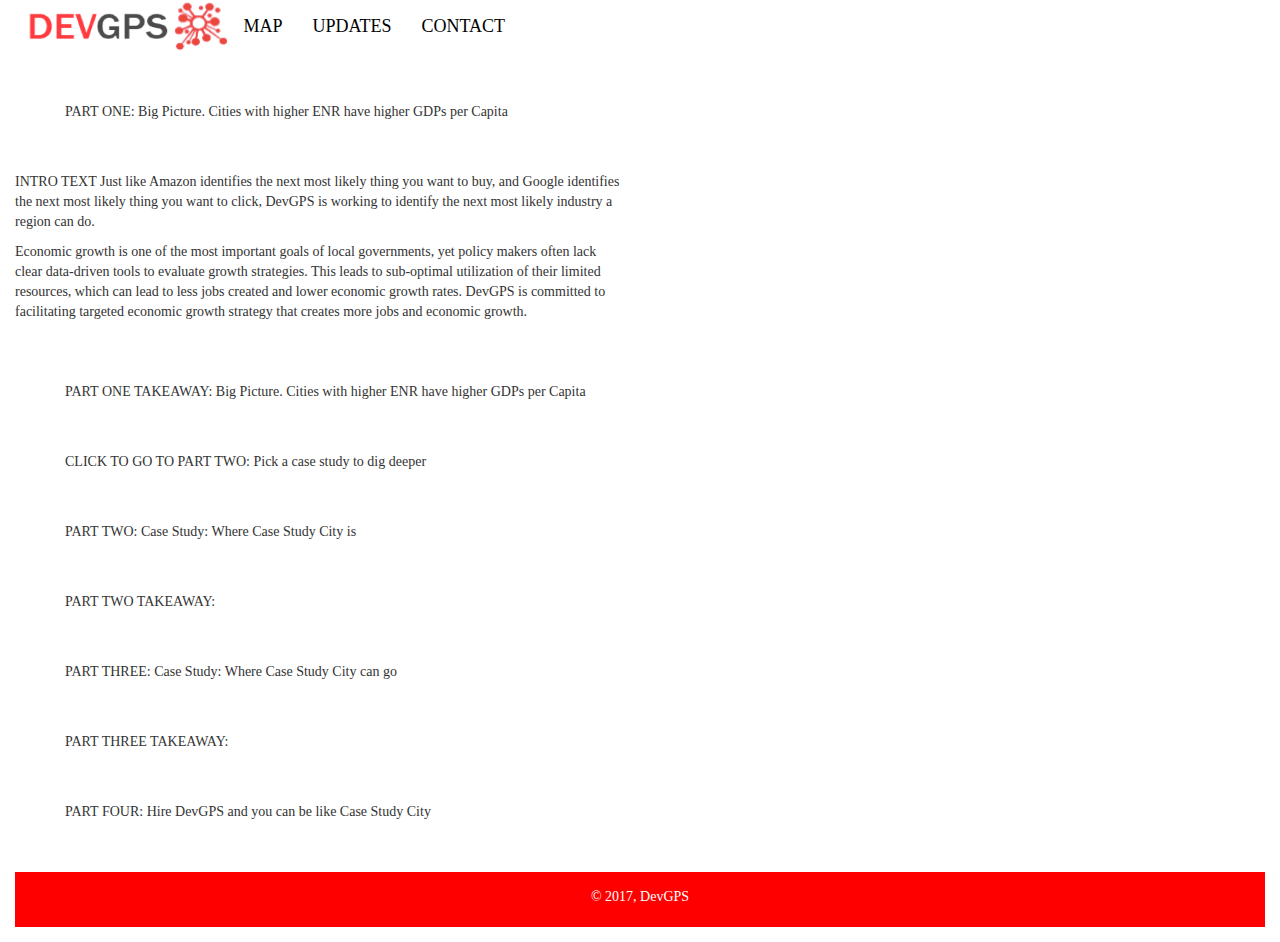
==== index.html @ f6c0f144 "radio buttons" ====
<!doctype html>
<html>
<head>
    <meta charset="utf-8">
    <meta name="description" content="">
    <meta name="viewport" content="width=device-width, initial-scale=1">
    <title>DevGPS </title>

    <!-- Load Google Font -->
    <link href='https://fonts.googleapis.com/css?family=Roboto:100,400,300,400italic,700' rel='stylesheet' type='text/css'>

    <link rel="stylesheet" href="css/bootstrap.min.css">
    <link rel="stylesheet" href="css/colorbrewer.css">
    <link rel="stylesheet" type="text/css" href="css/jquery.fullpage.min.css">
    <link rel="stylesheet" href="css/style.css">

    <!-- add favicon(s) -->
    <link rel="shortcut icon" href="/favicon.ico" type="image/x-icon" />
    <link rel="apple-touch-icon" href="/apple-touch-icon.png" />
    <link rel="apple-touch-icon" sizes="57x57" href="/apple-touch-icon-57x57.png" />
    <link rel="apple-touch-icon" sizes="72x72" href="/apple-touch-icon-72x72.png" />
    <link rel="apple-touch-icon" sizes="76x76" href="/apple-touch-icon-76x76.png" />
    <link rel="apple-touch-icon" sizes="114x114" href="/apple-touch-icon-114x114.png" />
    <link rel="apple-touch-icon" sizes="120x120" href="/apple-touch-icon-120x120.png" />
    <link rel="apple-touch-icon" sizes="144x144" href="/apple-touch-icon-144x144.png" />
    <link rel="apple-touch-icon" sizes="152x152" href="/apple-touch-icon-152x152.png" />
    <link rel="apple-touch-icon" sizes="180x180" href="/apple-touch-icon-180x180.png" />
</head>
<body>

<div class="container-fluid">

    <nav class="navbar">
        <a href="index.html" class="navbar-left"><img src="img/devgps.png" height=50></a>
        <a href="index.html" class="navbar-left"><img src="img/logo_screengrab.png" height=50></a>
        <ul class="nav navbar-nav">
            <li><a href="map.html">MAP</a></li>
            <li><a href="updates.html">UPDATES</a></li>
            <li><a href="contact.html">CONTACT</a></li>
        </ul>
    </nav>

    <!--<div id="section0">-->
        <!--<img src="img/index_background.png" width=100%>-->
    <!--</div>-->

    <div class="textbox">
        <p>PART ONE: Big Picture. Cities with higher ENR have higher GDPs per Capita</p>
    </div>

   <div class="row">
       <div class="col-md-6">
           <p>INTRO TEXT Just like Amazon identifies the next most likely thing you want to buy, and Google identifies the next most likely thing you want to click, DevGPS is working to identify the next most likely industry a region can do.
           </p>
           <p>Economic growth is one of the most important goals of local governments, yet policy makers often lack clear data-driven tools to evaluate growth strategies. This leads to sub-optimal utilization of their limited resources, which can lead to less jobs created and lower economic growth rates. DevGPS is committed to facilitating targeted economic growth strategy that creates more jobs and economic growth.
           </p>
       </div>
       <div class="col-md-6" id="scatter"></div>
   </div>

    <div id="choropleth"></div>

    <div class="textbox">
        <p>PART ONE TAKEAWAY: Big Picture. Cities with higher ENR have higher GDPs per Capita</p>
    </div>

    <div class="textbox">
        <p>CLICK TO GO TO PART TWO: Pick a case study to dig deeper</p>
    </div>

    <div class="textbox">
        <p>PART TWO: Case Study: Where Case Study City is</p>
    </div>

    <div id="tree"></div>

    <div id="bar"></div>


    <div class="textbox">
        <p>PART TWO TAKEAWAY: </p>
    </div>

    <div class="textbox">
        <p>PART THREE: Case Study: Where Case Study City can go</p>
    </div>

    <div id="network"></div>

    <div id="recommended"></div>

    <div class="textbox">
        <p>PART THREE TAKEAWAY: </p>
    </div>

    <div class="textbox">
        <p>PART FOUR: Hire DevGPS and you can be like Case Study City</p>
    </div>

    <div class="footer">
        <p>© 2017, DevGPS</p>
    </div>

</div>

<!-- Load JS libraries -->
<script src="js/jquery.min.js"></script>
<script src="js/bootstrap.min.js"></script>
<script src="js/d3.min.js"></script>
<script src="js/d3-legend.min.js"></script>
<script src="js/topojson.v1.min.js"></script>
<script src="js/queue.v1.min.js"></script>
<script src="js/queue.min.js"></script>
<script src="js/d3.tip.js"></script>
<script src="js/colorbrewer.min.js"></script>

<!-- Load JS Files -->
<script src="js/main.js"></script>
<script src="js/scatter.js"></script>
<script src="js/choropleth.js"></script>
<script src="js/tree.js"></script>
<script src="js/bar.js"></script>
<script src="js/network.js"></script>
<script src="js/recommended.js"></script>
<script src="js/masterMap.js"></script>
<script src="js/choroLegend.js"></script>

</body>
</html>
---- css/colorbrewer.css ----
/* This product includes color specifications and designs developed by Cynthia Brewer (http://colorbrewer.org/). */
.YlGn .q0-3{fill:rgb(247,252,185)}
.YlGn .q1-3{fill:rgb(173,221,142)}
.YlGn .q2-3{fill:rgb(49,163,84)}
.YlGn .q0-4{fill:rgb(255,255,204)}
.YlGn .q1-4{fill:rgb(194,230,153)}
.YlGn .q2-4{fill:rgb(120,198,121)}
.YlGn .q3-4{fill:rgb(35,132,67)}
.YlGn .q0-5{fill:rgb(255,255,204)}
.YlGn .q1-5{fill:rgb(194,230,153)}
.YlGn .q2-5{fill:rgb(120,198,121)}
.YlGn .q3-5{fill:rgb(49,163,84)}
.YlGn .q4-5{fill:rgb(0,104,55)}
.YlGn .q0-6{fill:rgb(255,255,204)}
.YlGn .q1-6{fill:rgb(217,240,163)}
.YlGn .q2-6{fill:rgb(173,221,142)}
.YlGn .q3-6{fill:rgb(120,198,121)}
.YlGn .q4-6{fill:rgb(49,163,84)}
.YlGn .q5-6{fill:rgb(0,104,55)}
.YlGn .q0-7{fill:rgb(255,255,204)}
.YlGn .q1-7{fill:rgb(217,240,163)}
.YlGn .q2-7{fill:rgb(173,221,142)}
.YlGn .q3-7{fill:rgb(120,198,121)}
.YlGn .q4-7{fill:rgb(65,171,93)}
.YlGn .q5-7{fill:rgb(35,132,67)}
.YlGn .q6-7{fill:rgb(0,90,50)}
.YlGn .q0-8{fill:rgb(255,255,229)}
.YlGn .q1-8{fill:rgb(247,252,185)}
.YlGn .q2-8{fill:rgb(217,240,163)}
.YlGn .q3-8{fill:rgb(173,221,142)}
.YlGn .q4-8{fill:rgb(120,198,121)}
.YlGn .q5-8{fill:rgb(65,171,93)}
.YlGn .q6-8{fill:rgb(35,132,67)}
.YlGn .q7-8{fill:rgb(0,90,50)}
.YlGn .q0-9{fill:rgb(255,255,229)}
.YlGn .q1-9{fill:rgb(247,252,185)}
.YlGn .q2-9{fill:rgb(217,240,163)}
.YlGn .q3-9{fill:rgb(173,221,142)}
.YlGn .q4-9{fill:rgb(120,198,121)}
.YlGn .q5-9{fill:rgb(65,171,93)}
.YlGn .q6-9{fill:rgb(35,132,67)}
.YlGn .q7-9{fill:rgb(0,104,55)}
.YlGn .q8-9{fill:rgb(0,69,41)}
.YlGnBu .q0-3{fill:rgb(237,248,177)}
.YlGnBu .q1-3{fill:rgb(127,205,187)}
.YlGnBu .q2-3{fill:rgb(44,127,184)}
.YlGnBu .q0-4{fill:rgb(255,255,204)}
.YlGnBu .q1-4{fill:rgb(161,218,180)}
.YlGnBu .q2-4{fill:rgb(65,182,196)}
.YlGnBu .q3-4{fill:rgb(34,94,168)}
.YlGnBu .q0-5{fill:rgb(255,255,204)}
.YlGnBu .q1-5{fill:rgb(161,218,180)}
.YlGnBu .q2-5{fill:rgb(65,182,196)}
.YlGnBu .q3-5{fill:rgb(44,127,184)}
.YlGnBu .q4-5{fill:rgb(37,52,148)}
.YlGnBu .q0-6{fill:rgb(255,255,204)}
.YlGnBu .q1-6{fill:rgb(199,233,180)}
.YlGnBu .q2-6{fill:rgb(127,205,187)}
.YlGnBu .q3-6{fill:rgb(65,182,196)}
.YlGnBu .q4-6{fill:rgb(44,127,184)}
.YlGnBu .q5-6{fill:rgb(37,52,148)}
.YlGnBu .q0-7{fill:rgb(255,255,204)}
.YlGnBu .q1-7{fill:rgb(199,233,180)}
.YlGnBu .q2-7{fill:rgb(127,205,187)}
.YlGnBu .q3-7{fill:rgb(65,182,196)}
.YlGnBu .q4-7{fill:rgb(29,145,192)}
.YlGnBu .q5-7{fill:rgb(34,94,168)}
.YlGnBu .q6-7{fill:rgb(12,44,132)}
.YlGnBu .q0-8{fill:rgb(255,255,217)}
.YlGnBu .q1-8{fill:rgb(237,248,177)}
.YlGnBu .q2-8{fill:rgb(199,233,180)}
.YlGnBu .q3-8{fill:rgb(127,205,187)}
.YlGnBu .q4-8{fill:rgb(65,182,196)}
.YlGnBu .q5-8{fill:rgb(29,145,192)}
.YlGnBu .q6-8{fill:rgb(34,94,168)}
.YlGnBu .q7-8{fill:rgb(12,44,132)}
.YlGnBu .q0-9{fill:rgb(255,255,217)}
.YlGnBu .q1-9{fill:rgb(237,248,177)}
.YlGnBu .q2-9{fill:rgb(199,233,180)}
.YlGnBu .q3-9{fill:rgb(127,205,187)}
.YlGnBu .q4-9{fill:rgb(65,182,196)}
.YlGnBu .q5-9{fill:rgb(29,145,192)}
.YlGnBu .q6-9{fill:rgb(34,94,168)}
.YlGnBu .q7-9{fill:rgb(37,52,148)}
.YlGnBu .q8-9{fill:rgb(8,29,88)}
.GnBu .q0-3{fill:rgb(224,243,219)}
.GnBu .q1-3{fill:rgb(168,221,181)}
.GnBu .q2-3{fill:rgb(67,162,202)}
.GnBu .q0-4{fill:rgb(240,249,232)}
.GnBu .q1-4{fill:rgb(186,228,188)}
.GnBu .q2-4{fill:rgb(123,204,196)}
.GnBu .q3-4{fill:rgb(43,140,190)}
.GnBu .q0-5{fill:rgb(240,249,232)}
.GnBu .q1-5{fill:rgb(186,228,188)}
.GnBu .q2-5{fill:rgb(123,204,196)}
.GnBu .q3-5{fill:rgb(67,162,202)}
.GnBu .q4-5{fill:rgb(8,104,172)}
.GnBu .q0-6{fill:rgb(240,249,232)}
.GnBu .q1-6{fill:rgb(204,235,197)}
.GnBu .q2-6{fill:rgb(168,221,181)}
.GnBu .q3-6{fill:rgb(123,204,196)}
.GnBu .q4-6{fill:rgb(67,162,202)}
.GnBu .q5-6{fill:rgb(8,104,172)}
.GnBu .q0-7{fill:rgb(240,249,232)}
.GnBu .q1-7{fill:rgb(204,235,197)}
.GnBu .q2-7{fill:rgb(168,221,181)}
.GnBu .q3-7{fill:rgb(123,204,196)}
.GnBu .q4-7{fill:rgb(78,179,211)}
.GnBu .q5-7{fill:rgb(43,140,190)}
.GnBu .q6-7{fill:rgb(8,88,158)}
.GnBu .q0-8{fill:rgb(247,252,240)}
.GnBu .q1-8{fill:rgb(224,243,219)}
.GnBu .q2-8{fill:rgb(204,235,197)}
.GnBu .q3-8{fill:rgb(168,221,181)}
.GnBu .q4-8{fill:rgb(123,204,196)}
.GnBu .q5-8{fill:rgb(78,179,211)}
.GnBu .q6-8{fill:rgb(43,140,190)}
.GnBu .q7-8{fill:rgb(8,88,158)}
.GnBu .q0-9{fill:rgb(247,252,240)}
.GnBu .q1-9{fill:rgb(224,243,219)}
.GnBu .q2-9{fill:rgb(204,235,197)}
.GnBu .q3-9{fill:rgb(168,221,181)}
.GnBu .q4-9{fill:rgb(123,204,196)}
.GnBu .q5-9{fill:rgb(78,179,211)}
.GnBu .q6-9{fill:rgb(43,140,190)}
.GnBu .q7-9{fill:rgb(8,104,172)}
.GnBu .q8-9{fill:rgb(8,64,129)}
.BuGn .q0-3{fill:rgb(229,245,249)}
.BuGn .q1-3{fill:rgb(153,216,201)}
.BuGn .q2-3{fill:rgb(44,162,95)}
.BuGn .q0-4{fill:rgb(237,248,251)}
.BuGn .q1-4{fill:rgb(178,226,226)}
.BuGn .q2-4{fill:rgb(102,194,164)}
.BuGn .q3-4{fill:rgb(35,139,69)}
.BuGn .q0-5{fill:rgb(237,248,251)}
.BuGn .q1-5{fill:rgb(178,226,226)}
.BuGn .q2-5{fill:rgb(102,194,164)}
.BuGn .q3-5{fill:rgb(44,162,95)}
.BuGn .q4-5{fill:rgb(0,109,44)}
.BuGn .q0-6{fill:rgb(237,248,251)}
.BuGn .q1-6{fill:rgb(204,236,230)}
.BuGn .q2-6{fill:rgb(153,216,201)}
.BuGn .q3-6{fill:rgb(102,194,164)}
.BuGn .q4-6{fill:rgb(44,162,95)}
.BuGn .q5-6{fill:rgb(0,109,44)}
.BuGn .q0-7{fill:rgb(237,248,251)}
.BuGn .q1-7{fill:rgb(204,236,230)}
.BuGn .q2-7{fill:rgb(153,216,201)}
.BuGn .q3-7{fill:rgb(102,194,164)}
.BuGn .q4-7{fill:rgb(65,174,118)}
.BuGn .q5-7{fill:rgb(35,139,69)}
.BuGn .q6-7{fill:rgb(0,88,36)}
.BuGn .q0-8{fill:rgb(247,252,253)}
.BuGn .q1-8{fill:rgb(229,245,249)}
.BuGn .q2-8{fill:rgb(204,236,230)}
.BuGn .q3-8{fill:rgb(153,216,201)}
.BuGn .q4-8{fill:rgb(102,194,164)}
.BuGn .q5-8{fill:rgb(65,174,118)}
.BuGn .q6-8{fill:rgb(35,139,69)}
.BuGn .q7-8{fill:rgb(0,88,36)}
.BuGn .q0-9{fill:rgb(247,252,253)}
.BuGn .q1-9{fill:rgb(229,245,249)}
.BuGn .q2-9{fill:rgb(204,236,230)}
.BuGn .q3-9{fill:rgb(153,216,201)}
.BuGn .q4-9{fill:rgb(102,194,164)}
.BuGn .q5-9{fill:rgb(65,174,118)}
.BuGn .q6-9{fill:rgb(35,139,69)}
.BuGn .q7-9{fill:rgb(0,109,44)}
.BuGn .q8-9{fill:rgb(0,68,27)}
.PuBuGn .q0-3{fill:rgb(236,226,240)}
.PuBuGn .q1-3{fill:rgb(166,189,219)}
.PuBuGn .q2-3{fill:rgb(28,144,153)}
.PuBuGn .q0-4{fill:rgb(246,239,247)}
.PuBuGn .q1-4{fill:rgb(189,201,225)}
.PuBuGn .q2-4{fill:rgb(103,169,207)}
.PuBuGn .q3-4{fill:rgb(2,129,138)}
.PuBuGn .q0-5{fill:rgb(246,239,247)}
.PuBuGn .q1-5{fill:rgb(189,201,225)}
.PuBuGn .q2-5{fill:rgb(103,169,207)}
.PuBuGn .q3-5{fill:rgb(28,144,153)}
.PuBuGn .q4-5{fill:rgb(1,108,89)}
.PuBuGn .q0-6{fill:rgb(246,239,247)}
.PuBuGn .q1-6{fill:rgb(208,209,230)}
.PuBuGn .q2-6{fill:rgb(166,189,219)}
.PuBuGn .q3-6{fill:rgb(103,169,207)}
.PuBuGn .q4-6{fill:rgb(28,144,153)}
.PuBuGn .q5-6{fill:rgb(1,108,89)}
.PuBuGn .q0-7{fill:rgb(246,239,247)}
.PuBuGn .q1-7{fill:rgb(208,209,230)}
.PuBuGn .q2-7{fill:rgb(166,189,219)}
.PuBuGn .q3-7{fill:rgb(103,169,207)}
.PuBuGn .q4-7{fill:rgb(54,144,192)}
.PuBuGn .q5-7{fill:rgb(2,129,138)}
.PuBuGn .q6-7{fill:rgb(1,100,80)}
.PuBuGn .q0-8{fill:rgb(255,247,251)}
.PuBuGn .q1-8{fill:rgb(236,226,240)}
.PuBuGn .q2-8{fill:rgb(208,209,230)}
.PuBuGn .q3-8{fill:rgb(166,189,219)}
.PuBuGn .q4-8{fill:rgb(103,169,207)}
.PuBuGn .q5-8{fill:rgb(54,144,192)}
.PuBuGn .q6-8{fill:rgb(2,129,138)}
.PuBuGn .q7-8{fill:rgb(1,100,80)}
.PuBuGn .q0-9{fill:rgb(255,247,251)}
.PuBuGn .q1-9{fill:rgb(236,226,240)}
.PuBuGn .q2-9{fill:rgb(208,209,230)}
.PuBuGn .q3-9{fill:rgb(166,189,219)}
.PuBuGn .q4-9{fill:rgb(103,169,207)}
.PuBuGn .q5-9{fill:rgb(54,144,192)}
.PuBuGn .q6-9{fill:rgb(2,129,138)}
.PuBuGn .q7-9{fill:rgb(1,108,89)}
.PuBuGn .q8-9{fill:rgb(1,70,54)}
.PuBu .q0-3{fill:rgb(236,231,242)}
.PuBu .q1-3{fill:rgb(166,189,219)}
.PuBu .q2-3{fill:rgb(43,140,190)}
.PuBu .q0-4{fill:rgb(241,238,246)}
.PuBu .q1-4{fill:rgb(189,201,225)}
.PuBu .q2-4{fill:rgb(116,169,207)}
.PuBu .q3-4{fill:rgb(5,112,176)}
.PuBu .q0-5{fill:rgb(241,238,246)}
.PuBu .q1-5{fill:rgb(189,201,225)}
.PuBu .q2-5{fill:rgb(116,169,207)}
.PuBu .q3-5{fill:rgb(43,140,190)}
.PuBu .q4-5{fill:rgb(4,90,141)}
.PuBu .q0-6{fill:rgb(241,238,246)}
.PuBu .q1-6{fill:rgb(208,209,230)}
.PuBu .q2-6{fill:rgb(166,189,219)}
.PuBu .q3-6{fill:rgb(116,169,207)}
.PuBu .q4-6{fill:rgb(43,140,190)}
.PuBu .q5-6{fill:rgb(4,90,141)}
.PuBu .q0-7{fill:rgb(241,238,246)}
.PuBu .q1-7{fill:rgb(208,209,230)}
.PuBu .q2-7{fill:rgb(166,189,219)}
.PuBu .q3-7{fill:rgb(116,169,207)}
.PuBu .q4-7{fill:rgb(54,144,192)}
.PuBu .q5-7{fill:rgb(5,112,176)}
.PuBu .q6-7{fill:rgb(3,78,123)}
.PuBu .q0-8{fill:rgb(255,247,251)}
.PuBu .q1-8{fill:rgb(236,231,242)}
.PuBu .q2-8{fill:rgb(208,209,230)}
.PuBu .q3-8{fill:rgb(166,189,219)}
.PuBu .q4-8{fill:rgb(116,169,207)}
.PuBu .q5-8{fill:rgb(54,144,192)}
.PuBu .q6-8{fill:rgb(5,112,176)}
.PuBu .q7-8{fill:rgb(3,78,123)}
.PuBu .q0-9{fill:rgb(255,247,251)}
.PuBu .q1-9{fill:rgb(236,231,242)}
.PuBu .q2-9{fill:rgb(208,209,230)}
.PuBu .q3-9{fill:rgb(166,189,219)}
.PuBu .q4-9{fill:rgb(116,169,207)}
.PuBu .q5-9{fill:rgb(54,144,192)}
.PuBu .q6-9{fill:rgb(5,112,176)}
.PuBu .q7-9{fill:rgb(4,90,141)}
.PuBu .q8-9{fill:rgb(2,56,88)}
.BuPu .q0-3{fill:rgb(224,236,244)}
.BuPu .q1-3{fill:rgb(158,188,218)}
.BuPu .q2-3{fill:rgb(136,86,167)}
.BuPu .q0-4{fill:rgb(237,248,251)}
.BuPu .q1-4{fill:rgb(179,205,227)}
.BuPu .q2-4{fill:rgb(140,150,198)}
.BuPu .q3-4{fill:rgb(136,65,157)}
.BuPu .q0-5{fill:rgb(237,248,251)}
.BuPu .q1-5{fill:rgb(179,205,227)}
.BuPu .q2-5{fill:rgb(140,150,198)}
.BuPu .q3-5{fill:rgb(136,86,167)}
.BuPu .q4-5{fill:rgb(129,15,124)}
.BuPu .q0-6{fill:rgb(237,248,251)}
.BuPu .q1-6{fill:rgb(191,211,230)}
.BuPu .q2-6{fill:rgb(158,188,218)}
.BuPu .q3-6{fill:rgb(140,150,198)}
.BuPu .q4-6{fill:rgb(136,86,167)}
.BuPu .q5-6{fill:rgb(129,15,124)}
.BuPu .q0-7{fill:rgb(237,248,251)}
.BuPu .q1-7{fill:rgb(191,211,230)}
.BuPu .q2-7{fill:rgb(158,188,218)}
.BuPu .q3-7{fill:rgb(140,150,198)}
.BuPu .q4-7{fill:rgb(140,107,177)}
.BuPu .q5-7{fill:rgb(136,65,157)}
.BuPu .q6-7{fill:rgb(110,1,107)}
.BuPu .q0-8{fill:rgb(247,252,253)}
.BuPu .q1-8{fill:rgb(224,236,244)}
.BuPu .q2-8{fill:rgb(191,211,230)}
.BuPu .q3-8{fill:rgb(158,188,218)}
.BuPu .q4-8{fill:rgb(140,150,198)}
.BuPu .q5-8{fill:rgb(140,107,177)}
.BuPu .q6-8{fill:rgb(136,65,157)}
.BuPu .q7-8{fill:rgb(110,1,107)}
.BuPu .q0-9{fill:rgb(247,252,253)}
.BuPu .q1-9{fill:rgb(224,236,244)}
.BuPu .q2-9{fill:rgb(191,211,230)}
.BuPu .q3-9{fill:rgb(158,188,218)}
.BuPu .q4-9{fill:rgb(140,150,198)}
.BuPu .q5-9{fill:rgb(140,107,177)}
.BuPu .q6-9{fill:rgb(136,65,157)}
.BuPu .q7-9{fill:rgb(129,15,124)}
.BuPu .q8-9{fill:rgb(77,0,75)}
.RdPu .q0-3{fill:rgb(253,224,221)}
.RdPu .q1-3{fill:rgb(250,159,181)}
.RdPu .q2-3{fill:rgb(197,27,138)}
.RdPu .q0-4{fill:rgb(254,235,226)}
.RdPu .q1-4{fill:rgb(251,180,185)}
.RdPu .q2-4{fill:rgb(247,104,161)}
.RdPu .q3-4{fill:rgb(174,1,126)}
.RdPu .q0-5{fill:rgb(254,235,226)}
.RdPu .q1-5{fill:rgb(251,180,185)}
.RdPu .q2-5{fill:rgb(247,104,161)}
.RdPu .q3-5{fill:rgb(197,27,138)}
.RdPu .q4-5{fill:rgb(122,1,119)}
.RdPu .q0-6{fill:rgb(254,235,226)}
.RdPu .q1-6{fill:rgb(252,197,192)}
.RdPu .q2-6{fill:rgb(250,159,181)}
.RdPu .q3-6{fill:rgb(247,104,161)}
.RdPu .q4-6{fill:rgb(197,27,138)}
.RdPu .q5-6{fill:rgb(122,1,119)}
.RdPu .q0-7{fill:rgb(254,235,226)}
.RdPu .q1-7{fill:rgb(252,197,192)}
.RdPu .q2-7{fill:rgb(250,159,181)}
.RdPu .q3-7{fill:rgb(247,104,161)}
.RdPu .q4-7{fill:rgb(221,52,151)}
.RdPu .q5-7{fill:rgb(174,1,126)}
.RdPu .q6-7{fill:rgb(122,1,119)}
.RdPu .q0-8{fill:rgb(255,247,243)}
.RdPu .q1-8{fill:rgb(253,224,221)}
.RdPu .q2-8{fill:rgb(252,197,192)}
.RdPu .q3-8{fill:rgb(250,159,181)}
.RdPu .q4-8{fill:rgb(247,104,161)}
.RdPu .q5-8{fill:rgb(221,52,151)}
.RdPu .q6-8{fill:rgb(174,1,126)}
.RdPu .q7-8{fill:rgb(122,1,119)}
.RdPu .q0-9{fill:rgb(255,247,243)}
.RdPu .q1-9{fill:rgb(253,224,221)}
.RdPu .q2-9{fill:rgb(252,197,192)}
.RdPu .q3-9{fill:rgb(250,159,181)}
.RdPu .q4-9{fill:rgb(247,104,161)}
.RdPu .q5-9{fill:rgb(221,52,151)}
.RdPu .q6-9{fill:rgb(174,1,126)}
.RdPu .q7-9{fill:rgb(122,1,119)}
.RdPu .q8-9{fill:rgb(73,0,106)}
.PuRd .q0-3{fill:rgb(231,225,239)}
.PuRd .q1-3{fill:rgb(201,148,199)}
.PuRd .q2-3{fill:rgb(221,28,119)}
.PuRd .q0-4{fill:rgb(241,238,246)}
.PuRd .q1-4{fill:rgb(215,181,216)}
.PuRd .q2-4{fill:rgb(223,101,176)}
.PuRd .q3-4{fill:rgb(206,18,86)}
.PuRd .q0-5{fill:rgb(241,238,246)}
.PuRd .q1-5{fill:rgb(215,181,216)}
.PuRd .q2-5{fill:rgb(223,101,176)}
.PuRd .q3-5{fill:rgb(221,28,119)}
.PuRd .q4-5{fill:rgb(152,0,67)}
.PuRd .q0-6{fill:rgb(241,238,246)}
.PuRd .q1-6{fill:rgb(212,185,218)}
.PuRd .q2-6{fill:rgb(201,148,199)}
.PuRd .q3-6{fill:rgb(223,101,176)}
.PuRd .q4-6{fill:rgb(221,28,119)}
.PuRd .q5-6{fill:rgb(152,0,67)}
.PuRd .q0-7{fill:rgb(241,238,246)}
.PuRd .q1-7{fill:rgb(212,185,218)}
.PuRd .q2-7{fill:rgb(201,148,199)}
.PuRd .q3-7{fill:rgb(223,101,176)}
.PuRd .q4-7{fill:rgb(231,41,138)}
.PuRd .q5-7{fill:rgb(206,18,86)}
.PuRd .q6-7{fill:rgb(145,0,63)}
.PuRd .q0-8{fill:rgb(247,244,249)}
.PuRd .q1-8{fill:rgb(231,225,239)}
.PuRd .q2-8{fill:rgb(212,185,218)}
.PuRd .q3-8{fill:rgb(201,148,199)}
.PuRd .q4-8{fill:rgb(223,101,176)}
.PuRd .q5-8{fill:rgb(231,41,138)}
.PuRd .q6-8{fill:rgb(206,18,86)}
.PuRd .q7-8{fill:rgb(145,0,63)}
.PuRd .q0-9{fill:rgb(247,244,249)}
.PuRd .q1-9{fill:rgb(231,225,239)}
.PuRd .q2-9{fill:rgb(212,185,218)}
.PuRd .q3-9{fill:rgb(201,148,199)}
.PuRd .q4-9{fill:rgb(223,101,176)}
.PuRd .q5-9{fill:rgb(231,41,138)}
.PuRd .q6-9{fill:rgb(206,18,86)}
.PuRd .q7-9{fill:rgb(152,0,67)}
.PuRd .q8-9{fill:rgb(103,0,31)}
.OrRd .q0-3{fill:rgb(254,232,200)}
.OrRd .q1-3{fill:rgb(253,187,132)}
.OrRd .q2-3{fill:rgb(227,74,51)}
.OrRd .q0-4{fill:rgb(254,240,217)}
.OrRd .q1-4{fill:rgb(253,204,138)}
.OrRd .q2-4{fill:rgb(252,141,89)}
.OrRd .q3-4{fill:rgb(215,48,31)}
.OrRd .q0-5{fill:rgb(254,240,217)}
.OrRd .q1-5{fill:rgb(253,204,138)}
.OrRd .q2-5{fill:rgb(252,141,89)}
.OrRd .q3-5{fill:rgb(227,74,51)}
.OrRd .q4-5{fill:rgb(179,0,0)}
.OrRd .q0-6{fill:rgb(254,240,217)}
.OrRd .q1-6{fill:rgb(253,212,158)}
.OrRd .q2-6{fill:rgb(253,187,132)}
.OrRd .q3-6{fill:rgb(252,141,89)}
.OrRd .q4-6{fill:rgb(227,74,51)}
.OrRd .q5-6{fill:rgb(179,0,0)}
.OrRd .q0-7{fill:rgb(254,240,217)}
.OrRd .q1-7{fill:rgb(253,212,158)}
.OrRd .q2-7{fill:rgb(253,187,132)}
.OrRd .q3-7{fill:rgb(252,141,89)}
.OrRd .q4-7{fill:rgb(239,101,72)}
.OrRd .q5-7{fill:rgb(215,48,31)}
.OrRd .q6-7{fill:rgb(153,0,0)}
.OrRd .q0-8{fill:rgb(255,247,236)}
.OrRd .q1-8{fill:rgb(254,232,200)}
.OrRd .q2-8{fill:rgb(253,212,158)}
.OrRd .q3-8{fill:rgb(253,187,132)}
.OrRd .q4-8{fill:rgb(252,141,89)}
.OrRd .q5-8{fill:rgb(239,101,72)}
.OrRd .q6-8{fill:rgb(215,48,31)}
.OrRd .q7-8{fill:rgb(153,0,0)}
.OrRd .q0-9{fill:rgb(255,247,236)}
.OrRd .q1-9{fill:rgb(254,232,200)}
.OrRd .q2-9{fill:rgb(253,212,158)}
.OrRd .q3-9{fill:rgb(253,187,132)}
.OrRd .q4-9{fill:rgb(252,141,89)}
.OrRd .q5-9{fill:rgb(239,101,72)}
.OrRd .q6-9{fill:rgb(215,48,31)}
.OrRd .q7-9{fill:rgb(179,0,0)}
.OrRd .q8-9{fill:rgb(127,0,0)}
.YlOrRd .q0-3{fill:rgb(255,237,160)}
.YlOrRd .q1-3{fill:rgb(254,178,76)}
.YlOrRd .q2-3{fill:rgb(240,59,32)}
.YlOrRd .q0-4{fill:rgb(255,255,178)}
.YlOrRd .q1-4{fill:rgb(254,204,92)}
.YlOrRd .q2-4{fill:rgb(253,141,60)}
.YlOrRd .q3-4{fill:rgb(227,26,28)}
.YlOrRd .q0-5{fill:rgb(255,255,178)}
.YlOrRd .q1-5{fill:rgb(254,204,92)}
.YlOrRd .q2-5{fill:rgb(253,141,60)}
.YlOrRd .q3-5{fill:rgb(240,59,32)}
.YlOrRd .q4-5{fill:rgb(189,0,38)}
.YlOrRd .q0-6{fill:rgb(255,255,178)}
.YlOrRd .q1-6{fill:rgb(254,217,118)}
.YlOrRd .q2-6{fill:rgb(254,178,76)}
.YlOrRd .q3-6{fill:rgb(253,141,60)}
.YlOrRd .q4-6{fill:rgb(240,59,32)}
.YlOrRd .q5-6{fill:rgb(189,0,38)}
.YlOrRd .q0-7{fill:rgb(255,255,178)}
.YlOrRd .q1-7{fill:rgb(254,217,118)}
.YlOrRd .q2-7{fill:rgb(254,178,76)}
.YlOrRd .q3-7{fill:rgb(253,141,60)}
.YlOrRd .q4-7{fill:rgb(252,78,42)}
.YlOrRd .q5-7{fill:rgb(227,26,28)}
.YlOrRd .q6-7{fill:rgb(177,0,38)}
.YlOrRd .q0-8{fill:rgb(255,255,204)}
.YlOrRd .q1-8{fill:rgb(255,237,160)}
.YlOrRd .q2-8{fill:rgb(254,217,118)}
.YlOrRd .q3-8{fill:rgb(254,178,76)}
.YlOrRd .q4-8{fill:rgb(253,141,60)}
.YlOrRd .q5-8{fill:rgb(252,78,42)}
.YlOrRd .q6-8{fill:rgb(227,26,28)}
.YlOrRd .q7-8{fill:rgb(177,0,38)}
.YlOrRd .q0-9{fill:rgb(255,255,204)}
.YlOrRd .q1-9{fill:rgb(255,237,160)}
.YlOrRd .q2-9{fill:rgb(254,217,118)}
.YlOrRd .q3-9{fill:rgb(254,178,76)}
.YlOrRd .q4-9{fill:rgb(253,141,60)}
.YlOrRd .q5-9{fill:rgb(252,78,42)}
.YlOrRd .q6-9{fill:rgb(227,26,28)}
.YlOrRd .q7-9{fill:rgb(189,0,38)}
.YlOrRd .q8-9{fill:rgb(128,0,38)}
.YlOrBr .q0-3{fill:rgb(255,247,188)}
.YlOrBr .q1-3{fill:rgb(254,196,79)}
.YlOrBr .q2-3{fill:rgb(217,95,14)}
.YlOrBr .q0-4{fill:rgb(255,255,212)}
.YlOrBr .q1-4{fill:rgb(254,217,142)}
.YlOrBr .q2-4{fill:rgb(254,153,41)}
.YlOrBr .q3-4{fill:rgb(204,76,2)}
.YlOrBr .q0-5{fill:rgb(255,255,212)}
.YlOrBr .q1-5{fill:rgb(254,217,142)}
.YlOrBr .q2-5{fill:rgb(254,153,41)}
.YlOrBr .q3-5{fill:rgb(217,95,14)}
.YlOrBr .q4-5{fill:rgb(153,52,4)}
.YlOrBr .q0-6{fill:rgb(255,255,212)}
.YlOrBr .q1-6{fill:rgb(254,227,145)}
.YlOrBr .q2-6{fill:rgb(254,196,79)}
.YlOrBr .q3-6{fill:rgb(254,153,41)}
.YlOrBr .q4-6{fill:rgb(217,95,14)}
.YlOrBr .q5-6{fill:rgb(153,52,4)}
.YlOrBr .q0-7{fill:rgb(255,255,212)}
.YlOrBr .q1-7{fill:rgb(254,227,145)}
.YlOrBr .q2-7{fill:rgb(254,196,79)}
.YlOrBr .q3-7{fill:rgb(254,153,41)}
.YlOrBr .q4-7{fill:rgb(236,112,20)}
.YlOrBr .q5-7{fill:rgb(204,76,2)}
.YlOrBr .q6-7{fill:rgb(140,45,4)}
.YlOrBr .q0-8{fill:rgb(255,255,229)}
.YlOrBr .q1-8{fill:rgb(255,247,188)}
.YlOrBr .q2-8{fill:rgb(254,227,145)}
.YlOrBr .q3-8{fill:rgb(254,196,79)}
.YlOrBr .q4-8{fill:rgb(254,153,41)}
.YlOrBr .q5-8{fill:rgb(236,112,20)}
.YlOrBr .q6-8{fill:rgb(204,76,2)}
.YlOrBr .q7-8{fill:rgb(140,45,4)}
.YlOrBr .q0-9{fill:rgb(255,255,229)}
.YlOrBr .q1-9{fill:rgb(255,247,188)}
.YlOrBr .q2-9{fill:rgb(254,227,145)}
.YlOrBr .q3-9{fill:rgb(254,196,79)}
.YlOrBr .q4-9{fill:rgb(254,153,41)}
.YlOrBr .q5-9{fill:rgb(236,112,20)}
.YlOrBr .q6-9{fill:rgb(204,76,2)}
.YlOrBr .q7-9{fill:rgb(153,52,4)}
.YlOrBr .q8-9{fill:rgb(102,37,6)}
.Purples .q0-3{fill:rgb(239,237,245)}
.Purples .q1-3{fill:rgb(188,189,220)}
.Purples .q2-3{fill:rgb(117,107,177)}
.Purples .q0-4{fill:rgb(242,240,247)}
.Purples .q1-4{fill:rgb(203,201,226)}
.Purples .q2-4{fill:rgb(158,154,200)}
.Purples .q3-4{fill:rgb(106,81,163)}
.Purples .q0-5{fill:rgb(242,240,247)}
.Purples .q1-5{fill:rgb(203,201,226)}
.Purples .q2-5{fill:rgb(158,154,200)}
.Purples .q3-5{fill:rgb(117,107,177)}
.Purples .q4-5{fill:rgb(84,39,143)}
.Purples .q0-6{fill:rgb(242,240,247)}
.Purples .q1-6{fill:rgb(218,218,235)}
.Purples .q2-6{fill:rgb(188,189,220)}
.Purples .q3-6{fill:rgb(158,154,200)}
.Purples .q4-6{fill:rgb(117,107,177)}
.Purples .q5-6{fill:rgb(84,39,143)}
.Purples .q0-7{fill:rgb(242,240,247)}
.Purples .q1-7{fill:rgb(218,218,235)}
.Purples .q2-7{fill:rgb(188,189,220)}
.Purples .q3-7{fill:rgb(158,154,200)}
.Purples .q4-7{fill:rgb(128,125,186)}
.Purples .q5-7{fill:rgb(106,81,163)}
.Purples .q6-7{fill:rgb(74,20,134)}
.Purples .q0-8{fill:rgb(252,251,253)}
.Purples .q1-8{fill:rgb(239,237,245)}
.Purples .q2-8{fill:rgb(218,218,235)}
.Purples .q3-8{fill:rgb(188,189,220)}
.Purples .q4-8{fill:rgb(158,154,200)}
.Purples .q5-8{fill:rgb(128,125,186)}
.Purples .q6-8{fill:rgb(106,81,163)}
.Purples .q7-8{fill:rgb(74,20,134)}
.Purples .q0-9{fill:rgb(252,251,253)}
.Purples .q1-9{fill:rgb(239,237,245)}
.Purples .q2-9{fill:rgb(218,218,235)}
.Purples .q3-9{fill:rgb(188,189,220)}
.Purples .q4-9{fill:rgb(158,154,200)}
.Purples .q5-9{fill:rgb(128,125,186)}
.Purples .q6-9{fill:rgb(106,81,163)}
.Purples .q7-9{fill:rgb(84,39,143)}
.Purples .q8-9{fill:rgb(63,0,125)}
.Blues .q0-3{fill:rgb(222,235,247)}
.Blues .q1-3{fill:rgb(158,202,225)}
.Blues .q2-3{fill:rgb(49,130,189)}
.Blues .q0-4{fill:rgb(239,243,255)}
.Blues .q1-4{fill:rgb(189,215,231)}
.Blues .q2-4{fill:rgb(107,174,214)}
.Blues .q3-4{fill:rgb(33,113,181)}
.Blues .q0-5{fill:rgb(239,243,255)}
.Blues .q1-5{fill:rgb(189,215,231)}
.Blues .q2-5{fill:rgb(107,174,214)}
.Blues .q3-5{fill:rgb(49,130,189)}
.Blues .q4-5{fill:rgb(8,81,156)}
.Blues .q0-6{fill:rgb(239,243,255)}
.Blues .q1-6{fill:rgb(198,219,239)}
.Blues .q2-6{fill:rgb(158,202,225)}
.Blues .q3-6{fill:rgb(107,174,214)}
.Blues .q4-6{fill:rgb(49,130,189)}
.Blues .q5-6{fill:rgb(8,81,156)}
.Blues .q0-7{fill:rgb(239,243,255)}
.Blues .q1-7{fill:rgb(198,219,239)}
.Blues .q2-7{fill:rgb(158,202,225)}
.Blues .q3-7{fill:rgb(107,174,214)}
.Blues .q4-7{fill:rgb(66,146,198)}
.Blues .q5-7{fill:rgb(33,113,181)}
.Blues .q6-7{fill:rgb(8,69,148)}
.Blues .q0-8{fill:rgb(247,251,255)}
.Blues .q1-8{fill:rgb(222,235,247)}
.Blues .q2-8{fill:rgb(198,219,239)}
.Blues .q3-8{fill:rgb(158,202,225)}
.Blues .q4-8{fill:rgb(107,174,214)}
.Blues .q5-8{fill:rgb(66,146,198)}
.Blues .q6-8{fill:rgb(33,113,181)}
.Blues .q7-8{fill:rgb(8,69,148)}
.Blues .q0-9{fill:rgb(247,251,255)}
.Blues .q1-9{fill:rgb(222,235,247)}
.Blues .q2-9{fill:rgb(198,219,239)}
.Blues .q3-9{fill:rgb(158,202,225)}
.Blues .q4-9{fill:rgb(107,174,214)}
.Blues .q5-9{fill:rgb(66,146,198)}
.Blues .q6-9{fill:rgb(33,113,181)}
.Blues .q7-9{fill:rgb(8,81,156)}
.Blues .q8-9{fill:rgb(8,48,107)}
.Greens .q0-3{fill:rgb(229,245,224)}
.Greens .q1-3{fill:rgb(161,217,155)}
.Greens .q2-3{fill:rgb(49,163,84)}
.Greens .q0-4{fill:rgb(237,248,233)}
.Greens .q1-4{fill:rgb(186,228,179)}
.Greens .q2-4{fill:rgb(116,196,118)}
.Greens .q3-4{fill:rgb(35,139,69)}
.Greens .q0-5{fill:rgb(237,248,233)}
.Greens .q1-5{fill:rgb(186,228,179)}
.Greens .q2-5{fill:rgb(116,196,118)}
.Greens .q3-5{fill:rgb(49,163,84)}
.Greens .q4-5{fill:rgb(0,109,44)}
.Greens .q0-6{fill:rgb(237,248,233)}
.Greens .q1-6{fill:rgb(199,233,192)}
.Greens .q2-6{fill:rgb(161,217,155)}
.Greens .q3-6{fill:rgb(116,196,118)}
.Greens .q4-6{fill:rgb(49,163,84)}
.Greens .q5-6{fill:rgb(0,109,44)}
.Greens .q0-7{fill:rgb(237,248,233)}
.Greens .q1-7{fill:rgb(199,233,192)}
.Greens .q2-7{fill:rgb(161,217,155)}
.Greens .q3-7{fill:rgb(116,196,118)}
.Greens .q4-7{fill:rgb(65,171,93)}
.Greens .q5-7{fill:rgb(35,139,69)}
.Greens .q6-7{fill:rgb(0,90,50)}
.Greens .q0-8{fill:rgb(247,252,245)}
.Greens .q1-8{fill:rgb(229,245,224)}
.Greens .q2-8{fill:rgb(199,233,192)}
.Greens .q3-8{fill:rgb(161,217,155)}
.Greens .q4-8{fill:rgb(116,196,118)}
.Greens .q5-8{fill:rgb(65,171,93)}
.Greens .q6-8{fill:rgb(35,139,69)}
.Greens .q7-8{fill:rgb(0,90,50)}
.Greens .q0-9{fill:rgb(247,252,245)}
.Greens .q1-9{fill:rgb(229,245,224)}
.Greens .q2-9{fill:rgb(199,233,192)}
.Greens .q3-9{fill:rgb(161,217,155)}
.Greens .q4-9{fill:rgb(116,196,118)}
.Greens .q5-9{fill:rgb(65,171,93)}
.Greens .q6-9{fill:rgb(35,139,69)}
.Greens .q7-9{fill:rgb(0,109,44)}
.Greens .q8-9{fill:rgb(0,68,27)}
.Oranges .q0-3{fill:rgb(254,230,206)}
.Oranges .q1-3{fill:rgb(253,174,107)}
.Oranges .q2-3{fill:rgb(230,85,13)}
.Oranges .q0-4{fill:rgb(254,237,222)}
.Oranges .q1-4{fill:rgb(253,190,133)}
.Oranges .q2-4{fill:rgb(253,141,60)}
.Oranges .q3-4{fill:rgb(217,71,1)}
.Oranges .q0-5{fill:rgb(254,237,222)}
.Oranges .q1-5{fill:rgb(253,190,133)}
.Oranges .q2-5{fill:rgb(253,141,60)}
.Oranges .q3-5{fill:rgb(230,85,13)}
.Oranges .q4-5{fill:rgb(166,54,3)}
.Oranges .q0-6{fill:rgb(254,237,222)}
.Oranges .q1-6{fill:rgb(253,208,162)}
.Oranges .q2-6{fill:rgb(253,174,107)}
.Oranges .q3-6{fill:rgb(253,141,60)}
.Oranges .q4-6{fill:rgb(230,85,13)}
.Oranges .q5-6{fill:rgb(166,54,3)}
.Oranges .q0-7{fill:rgb(254,237,222)}
.Oranges .q1-7{fill:rgb(253,208,162)}
.Oranges .q2-7{fill:rgb(253,174,107)}
.Oranges .q3-7{fill:rgb(253,141,60)}
.Oranges .q4-7{fill:rgb(241,105,19)}
.Oranges .q5-7{fill:rgb(217,72,1)}
.Oranges .q6-7{fill:rgb(140,45,4)}
.Oranges .q0-8{fill:rgb(255,245,235)}
.Oranges .q1-8{fill:rgb(254,230,206)}
.Oranges .q2-8{fill:rgb(253,208,162)}
.Oranges .q3-8{fill:rgb(253,174,107)}
.Oranges .q4-8{fill:rgb(253,141,60)}
.Oranges .q5-8{fill:rgb(241,105,19)}
.Oranges .q6-8{fill:rgb(217,72,1)}
.Oranges .q7-8{fill:rgb(140,45,4)}
.Oranges .q0-9{fill:rgb(255,245,235)}
.Oranges .q1-9{fill:rgb(254,230,206)}
.Oranges .q2-9{fill:rgb(253,208,162)}
.Oranges .q3-9{fill:rgb(253,174,107)}
.Oranges .q4-9{fill:rgb(253,141,60)}
.Oranges .q5-9{fill:rgb(241,105,19)}
.Oranges .q6-9{fill:rgb(217,72,1)}
.Oranges .q7-9{fill:rgb(166,54,3)}
.Oranges .q8-9{fill:rgb(127,39,4)}
.Reds .q0-3{fill:rgb(254,224,210)}
.Reds .q1-3{fill:rgb(252,146,114)}
.Reds .q2-3{fill:rgb(222,45,38)}
.Reds .q0-4{fill:rgb(254,229,217)}
.Reds .q1-4{fill:rgb(252,174,145)}
.Reds .q2-4{fill:rgb(251,106,74)}
.Reds .q3-4{fill:rgb(203,24,29)}
.Reds .q0-5{fill:rgb(254,229,217)}
.Reds .q1-5{fill:rgb(252,174,145)}
.Reds .q2-5{fill:rgb(251,106,74)}
.Reds .q3-5{fill:rgb(222,45,38)}
.Reds .q4-5{fill:rgb(165,15,21)}
.Reds .q0-6{fill:rgb(254,229,217)}
.Reds .q1-6{fill:rgb(252,187,161)}
.Reds .q2-6{fill:rgb(252,146,114)}
.Reds .q3-6{fill:rgb(251,106,74)}
.Reds .q4-6{fill:rgb(222,45,38)}
.Reds .q5-6{fill:rgb(165,15,21)}
.Reds .q0-7{fill:rgb(254,229,217)}
.Reds .q1-7{fill:rgb(252,187,161)}
.Reds .q2-7{fill:rgb(252,146,114)}
.Reds .q3-7{fill:rgb(251,106,74)}
.Reds .q4-7{fill:rgb(239,59,44)}
.Reds .q5-7{fill:rgb(203,24,29)}
.Reds .q6-7{fill:rgb(153,0,13)}
.Reds .q0-8{fill:rgb(255,245,240)}
.Reds .q1-8{fill:rgb(254,224,210)}
.Reds .q2-8{fill:rgb(252,187,161)}
.Reds .q3-8{fill:rgb(252,146,114)}
.Reds .q4-8{fill:rgb(251,106,74)}
.Reds .q5-8{fill:rgb(239,59,44)}
.Reds .q6-8{fill:rgb(203,24,29)}
.Reds .q7-8{fill:rgb(153,0,13)}
.Reds .q0-9{fill:rgb(255,245,240)}
.Reds .q1-9{fill:rgb(254,224,210)}
.Reds .q2-9{fill:rgb(252,187,161)}
.Reds .q3-9{fill:rgb(252,146,114)}
.Reds .q4-9{fill:rgb(251,106,74)}
.Reds .q5-9{fill:rgb(239,59,44)}
.Reds .q6-9{fill:rgb(203,24,29)}
.Reds .q7-9{fill:rgb(165,15,21)}
.Reds .q8-9{fill:rgb(103,0,13)}
.Greys .q0-3{fill:rgb(240,240,240)}
.Greys .q1-3{fill:rgb(189,189,189)}
.Greys .q2-3{fill:rgb(99,99,99)}
.Greys .q0-4{fill:rgb(247,247,247)}
.Greys .q1-4{fill:rgb(204,204,204)}
.Greys .q2-4{fill:rgb(150,150,150)}
.Greys .q3-4{fill:rgb(82,82,82)}
.Greys .q0-5{fill:rgb(247,247,247)}
.Greys .q1-5{fill:rgb(204,204,204)}
.Greys .q2-5{fill:rgb(150,150,150)}
.Greys .q3-5{fill:rgb(99,99,99)}
.Greys .q4-5{fill:rgb(37,37,37)}
.Greys .q0-6{fill:rgb(247,247,247)}
.Greys .q1-6{fill:rgb(217,217,217)}
.Greys .q2-6{fill:rgb(189,189,189)}
.Greys .q3-6{fill:rgb(150,150,150)}
.Greys .q4-6{fill:rgb(99,99,99)}
.Greys .q5-6{fill:rgb(37,37,37)}
.Greys .q0-7{fill:rgb(247,247,247)}
.Greys .q1-7{fill:rgb(217,217,217)}
.Greys .q2-7{fill:rgb(189,189,189)}
.Greys .q3-7{fill:rgb(150,150,150)}
.Greys .q4-7{fill:rgb(115,115,115)}
.Greys .q5-7{fill:rgb(82,82,82)}
.Greys .q6-7{fill:rgb(37,37,37)}
.Greys .q0-8{fill:rgb(255,255,255)}
.Greys .q1-8{fill:rgb(240,240,240)}
.Greys .q2-8{fill:rgb(217,217,217)}
.Greys .q3-8{fill:rgb(189,189,189)}
.Greys .q4-8{fill:rgb(150,150,150)}
.Greys .q5-8{fill:rgb(115,115,115)}
.Greys .q6-8{fill:rgb(82,82,82)}
.Greys .q7-8{fill:rgb(37,37,37)}
.Greys .q0-9{fill:rgb(255,255,255)}
.Greys .q1-9{fill:rgb(240,240,240)}
.Greys .q2-9{fill:rgb(217,217,217)}
.Greys .q3-9{fill:rgb(189,189,189)}
.Greys .q4-9{fill:rgb(150,150,150)}
.Greys .q5-9{fill:rgb(115,115,115)}
.Greys .q6-9{fill:rgb(82,82,82)}
.Greys .q7-9{fill:rgb(37,37,37)}
.Greys .q8-9{fill:rgb(0,0,0)}
.PuOr .q0-3{fill:rgb(241,163,64)}
.PuOr .q1-3{fill:rgb(247,247,247)}
.PuOr .q2-3{fill:rgb(153,142,195)}
.PuOr .q0-4{fill:rgb(230,97,1)}
.PuOr .q1-4{fill:rgb(253,184,99)}
.PuOr .q2-4{fill:rgb(178,171,210)}
.PuOr .q3-4{fill:rgb(94,60,153)}
.PuOr .q0-5{fill:rgb(230,97,1)}
.PuOr .q1-5{fill:rgb(253,184,99)}
.PuOr .q2-5{fill:rgb(247,247,247)}
.PuOr .q3-5{fill:rgb(178,171,210)}
.PuOr .q4-5{fill:rgb(94,60,153)}
.PuOr .q0-6{fill:rgb(179,88,6)}
.PuOr .q1-6{fill:rgb(241,163,64)}
.PuOr .q2-6{fill:rgb(254,224,182)}
.PuOr .q3-6{fill:rgb(216,218,235)}
.PuOr .q4-6{fill:rgb(153,142,195)}
.PuOr .q5-6{fill:rgb(84,39,136)}
.PuOr .q0-7{fill:rgb(179,88,6)}
.PuOr .q1-7{fill:rgb(241,163,64)}
.PuOr .q2-7{fill:rgb(254,224,182)}
.PuOr .q3-7{fill:rgb(247,247,247)}
.PuOr .q4-7{fill:rgb(216,218,235)}
.PuOr .q5-7{fill:rgb(153,142,195)}
.PuOr .q6-7{fill:rgb(84,39,136)}
.PuOr .q0-8{fill:rgb(179,88,6)}
.PuOr .q1-8{fill:rgb(224,130,20)}
.PuOr .q2-8{fill:rgb(253,184,99)}
.PuOr .q3-8{fill:rgb(254,224,182)}
.PuOr .q4-8{fill:rgb(216,218,235)}
.PuOr .q5-8{fill:rgb(178,171,210)}
.PuOr .q6-8{fill:rgb(128,115,172)}
.PuOr .q7-8{fill:rgb(84,39,136)}
.PuOr .q0-9{fill:rgb(179,88,6)}
.PuOr .q1-9{fill:rgb(224,130,20)}
.PuOr .q2-9{fill:rgb(253,184,99)}
.PuOr .q3-9{fill:rgb(254,224,182)}
.PuOr .q4-9{fill:rgb(247,247,247)}
.PuOr .q5-9{fill:rgb(216,218,235)}
.PuOr .q6-9{fill:rgb(178,171,210)}
.PuOr .q7-9{fill:rgb(128,115,172)}
.PuOr .q8-9{fill:rgb(84,39,136)}
.PuOr .q0-10{fill:rgb(127,59,8)}
.PuOr .q1-10{fill:rgb(179,88,6)}
.PuOr .q2-10{fill:rgb(224,130,20)}
.PuOr .q3-10{fill:rgb(253,184,99)}
.PuOr .q4-10{fill:rgb(254,224,182)}
.PuOr .q5-10{fill:rgb(216,218,235)}
.PuOr .q6-10{fill:rgb(178,171,210)}
.PuOr .q7-10{fill:rgb(128,115,172)}
.PuOr .q8-10{fill:rgb(84,39,136)}
.PuOr .q9-10{fill:rgb(45,0,75)}
.PuOr .q0-11{fill:rgb(127,59,8)}
.PuOr .q1-11{fill:rgb(179,88,6)}
.PuOr .q2-11{fill:rgb(224,130,20)}
.PuOr .q3-11{fill:rgb(253,184,99)}
.PuOr .q4-11{fill:rgb(254,224,182)}
.PuOr .q5-11{fill:rgb(247,247,247)}
.PuOr .q6-11{fill:rgb(216,218,235)}
.PuOr .q7-11{fill:rgb(178,171,210)}
.PuOr .q8-11{fill:rgb(128,115,172)}
.PuOr .q9-11{fill:rgb(84,39,136)}
.PuOr .q10-11{fill:rgb(45,0,75)}
.BrBG .q0-3{fill:rgb(216,179,101)}
.BrBG .q1-3{fill:rgb(245,245,245)}
.BrBG .q2-3{fill:rgb(90,180,172)}
.BrBG .q0-4{fill:rgb(166,97,26)}
.BrBG .q1-4{fill:rgb(223,194,125)}
.BrBG .q2-4{fill:rgb(128,205,193)}
.BrBG .q3-4{fill:rgb(1,133,113)}
.BrBG .q0-5{fill:rgb(166,97,26)}
.BrBG .q1-5{fill:rgb(223,194,125)}
.BrBG .q2-5{fill:rgb(245,245,245)}
.BrBG .q3-5{fill:rgb(128,205,193)}
.BrBG .q4-5{fill:rgb(1,133,113)}
.BrBG .q0-6{fill:rgb(140,81,10)}
.BrBG .q1-6{fill:rgb(216,179,101)}
.BrBG .q2-6{fill:rgb(246,232,195)}
.BrBG .q3-6{fill:rgb(199,234,229)}
.BrBG .q4-6{fill:rgb(90,180,172)}
.BrBG .q5-6{fill:rgb(1,102,94)}
.BrBG .q0-7{fill:rgb(140,81,10)}
.BrBG .q1-7{fill:rgb(216,179,101)}
.BrBG .q2-7{fill:rgb(246,232,195)}
.BrBG .q3-7{fill:rgb(245,245,245)}
.BrBG .q4-7{fill:rgb(199,234,229)}
.BrBG .q5-7{fill:rgb(90,180,172)}
.BrBG .q6-7{fill:rgb(1,102,94)}
.BrBG .q0-8{fill:rgb(140,81,10)}
.BrBG .q1-8{fill:rgb(191,129,45)}
.BrBG .q2-8{fill:rgb(223,194,125)}
.BrBG .q3-8{fill:rgb(246,232,195)}
.BrBG .q4-8{fill:rgb(199,234,229)}
.BrBG .q5-8{fill:rgb(128,205,193)}
.BrBG .q6-8{fill:rgb(53,151,143)}
.BrBG .q7-8{fill:rgb(1,102,94)}
.BrBG .q0-9{fill:rgb(140,81,10)}
.BrBG .q1-9{fill:rgb(191,129,45)}
.BrBG .q2-9{fill:rgb(223,194,125)}
.BrBG .q3-9{fill:rgb(246,232,195)}
.BrBG .q4-9{fill:rgb(245,245,245)}
.BrBG .q5-9{fill:rgb(199,234,229)}
.BrBG .q6-9{fill:rgb(128,205,193)}
.BrBG .q7-9{fill:rgb(53,151,143)}
.BrBG .q8-9{fill:rgb(1,102,94)}
.BrBG .q0-10{fill:rgb(84,48,5)}
.BrBG .q1-10{fill:rgb(140,81,10)}
.BrBG .q2-10{fill:rgb(191,129,45)}
.BrBG .q3-10{fill:rgb(223,194,125)}
.BrBG .q4-10{fill:rgb(246,232,195)}
.BrBG .q5-10{fill:rgb(199,234,229)}
.BrBG .q6-10{fill:rgb(128,205,193)}
.BrBG .q7-10{fill:rgb(53,151,143)}
.BrBG .q8-10{fill:rgb(1,102,94)}
.BrBG .q9-10{fill:rgb(0,60,48)}
.BrBG .q0-11{fill:rgb(84,48,5)}
.BrBG .q1-11{fill:rgb(140,81,10)}
.BrBG .q2-11{fill:rgb(191,129,45)}
.BrBG .q3-11{fill:rgb(223,194,125)}
.BrBG .q4-11{fill:rgb(246,232,195)}
.BrBG .q5-11{fill:rgb(245,245,245)}
.BrBG .q6-11{fill:rgb(199,234,229)}
.BrBG .q7-11{fill:rgb(128,205,193)}
.BrBG .q8-11{fill:rgb(53,151,143)}
.BrBG .q9-11{fill:rgb(1,102,94)}
.BrBG .q10-11{fill:rgb(0,60,48)}
.PRGn .q0-3{fill:rgb(175,141,195)}
.PRGn .q1-3{fill:rgb(247,247,247)}
.PRGn .q2-3{fill:rgb(127,191,123)}
.PRGn .q0-4{fill:rgb(123,50,148)}
.PRGn .q1-4{fill:rgb(194,165,207)}
.PRGn .q2-4{fill:rgb(166,219,160)}
.PRGn .q3-4{fill:rgb(0,136,55)}
.PRGn .q0-5{fill:rgb(123,50,148)}
.PRGn .q1-5{fill:rgb(194,165,207)}
.PRGn .q2-5{fill:rgb(247,247,247)}
.PRGn .q3-5{fill:rgb(166,219,160)}
.PRGn .q4-5{fill:rgb(0,136,55)}
.PRGn .q0-6{fill:rgb(118,42,131)}
.PRGn .q1-6{fill:rgb(175,141,195)}
.PRGn .q2-6{fill:rgb(231,212,232)}
.PRGn .q3-6{fill:rgb(217,240,211)}
.PRGn .q4-6{fill:rgb(127,191,123)}
.PRGn .q5-6{fill:rgb(27,120,55)}
.PRGn .q0-7{fill:rgb(118,42,131)}
.PRGn .q1-7{fill:rgb(175,141,195)}
.PRGn .q2-7{fill:rgb(231,212,232)}
.PRGn .q3-7{fill:rgb(247,247,247)}
.PRGn .q4-7{fill:rgb(217,240,211)}
.PRGn .q5-7{fill:rgb(127,191,123)}
.PRGn .q6-7{fill:rgb(27,120,55)}
.PRGn .q0-8{fill:rgb(118,42,131)}
.PRGn .q1-8{fill:rgb(153,112,171)}
.PRGn .q2-8{fill:rgb(194,165,207)}
.PRGn .q3-8{fill:rgb(231,212,232)}
.PRGn .q4-8{fill:rgb(217,240,211)}
.PRGn .q5-8{fill:rgb(166,219,160)}
.PRGn .q6-8{fill:rgb(90,174,97)}
.PRGn .q7-8{fill:rgb(27,120,55)}
.PRGn .q0-9{fill:rgb(118,42,131)}
.PRGn .q1-9{fill:rgb(153,112,171)}
.PRGn .q2-9{fill:rgb(194,165,207)}
.PRGn .q3-9{fill:rgb(231,212,232)}
.PRGn .q4-9{fill:rgb(247,247,247)}
.PRGn .q5-9{fill:rgb(217,240,211)}
.PRGn .q6-9{fill:rgb(166,219,160)}
.PRGn .q7-9{fill:rgb(90,174,97)}
.PRGn .q8-9{fill:rgb(27,120,55)}
.PRGn .q0-10{fill:rgb(64,0,75)}
.PRGn .q1-10{fill:rgb(118,42,131)}
.PRGn .q2-10{fill:rgb(153,112,171)}
.PRGn .q3-10{fill:rgb(194,165,207)}
.PRGn .q4-10{fill:rgb(231,212,232)}
.PRGn .q5-10{fill:rgb(217,240,211)}
.PRGn .q6-10{fill:rgb(166,219,160)}
.PRGn .q7-10{fill:rgb(90,174,97)}
.PRGn .q8-10{fill:rgb(27,120,55)}
.PRGn .q9-10{fill:rgb(0,68,27)}
.PRGn .q0-11{fill:rgb(64,0,75)}
.PRGn .q1-11{fill:rgb(118,42,131)}
.PRGn .q2-11{fill:rgb(153,112,171)}
.PRGn .q3-11{fill:rgb(194,165,207)}
.PRGn .q4-11{fill:rgb(231,212,232)}
.PRGn .q5-11{fill:rgb(247,247,247)}
.PRGn .q6-11{fill:rgb(217,240,211)}
.PRGn .q7-11{fill:rgb(166,219,160)}
.PRGn .q8-11{fill:rgb(90,174,97)}
.PRGn .q9-11{fill:rgb(27,120,55)}
.PRGn .q10-11{fill:rgb(0,68,27)}
.PiYG .q0-3{fill:rgb(233,163,201)}
.PiYG .q1-3{fill:rgb(247,247,247)}
.PiYG .q2-3{fill:rgb(161,215,106)}
.PiYG .q0-4{fill:rgb(208,28,139)}
.PiYG .q1-4{fill:rgb(241,182,218)}
.PiYG .q2-4{fill:rgb(184,225,134)}
.PiYG .q3-4{fill:rgb(77,172,38)}
.PiYG .q0-5{fill:rgb(208,28,139)}
.PiYG .q1-5{fill:rgb(241,182,218)}
.PiYG .q2-5{fill:rgb(247,247,247)}
.PiYG .q3-5{fill:rgb(184,225,134)}
.PiYG .q4-5{fill:rgb(77,172,38)}
.PiYG .q0-6{fill:rgb(197,27,125)}
.PiYG .q1-6{fill:rgb(233,163,201)}
.PiYG .q2-6{fill:rgb(253,224,239)}
.PiYG .q3-6{fill:rgb(230,245,208)}
.PiYG .q4-6{fill:rgb(161,215,106)}
.PiYG .q5-6{fill:rgb(77,146,33)}
.PiYG .q0-7{fill:rgb(197,27,125)}
.PiYG .q1-7{fill:rgb(233,163,201)}
.PiYG .q2-7{fill:rgb(253,224,239)}
.PiYG .q3-7{fill:rgb(247,247,247)}
.PiYG .q4-7{fill:rgb(230,245,208)}
.PiYG .q5-7{fill:rgb(161,215,106)}
.PiYG .q6-7{fill:rgb(77,146,33)}
.PiYG .q0-8{fill:rgb(197,27,125)}
.PiYG .q1-8{fill:rgb(222,119,174)}
.PiYG .q2-8{fill:rgb(241,182,218)}
.PiYG .q3-8{fill:rgb(253,224,239)}
.PiYG .q4-8{fill:rgb(230,245,208)}
.PiYG .q5-8{fill:rgb(184,225,134)}
.PiYG .q6-8{fill:rgb(127,188,65)}
.PiYG .q7-8{fill:rgb(77,146,33)}
.PiYG .q0-9{fill:rgb(197,27,125)}
.PiYG .q1-9{fill:rgb(222,119,174)}
.PiYG .q2-9{fill:rgb(241,182,218)}
.PiYG .q3-9{fill:rgb(253,224,239)}
.PiYG .q4-9{fill:rgb(247,247,247)}
.PiYG .q5-9{fill:rgb(230,245,208)}
.PiYG .q6-9{fill:rgb(184,225,134)}
.PiYG .q7-9{fill:rgb(127,188,65)}
.PiYG .q8-9{fill:rgb(77,146,33)}
.PiYG .q0-10{fill:rgb(142,1,82)}
.PiYG .q1-10{fill:rgb(197,27,125)}
.PiYG .q2-10{fill:rgb(222,119,174)}
.PiYG .q3-10{fill:rgb(241,182,218)}
.PiYG .q4-10{fill:rgb(253,224,239)}
.PiYG .q5-10{fill:rgb(230,245,208)}
.PiYG .q6-10{fill:rgb(184,225,134)}
.PiYG .q7-10{fill:rgb(127,188,65)}
.PiYG .q8-10{fill:rgb(77,146,33)}
.PiYG .q9-10{fill:rgb(39,100,25)}
.PiYG .q0-11{fill:rgb(142,1,82)}
.PiYG .q1-11{fill:rgb(197,27,125)}
.PiYG .q2-11{fill:rgb(222,119,174)}
.PiYG .q3-11{fill:rgb(241,182,218)}
.PiYG .q4-11{fill:rgb(253,224,239)}
.PiYG .q5-11{fill:rgb(247,247,247)}
.PiYG .q6-11{fill:rgb(230,245,208)}
.PiYG .q7-11{fill:rgb(184,225,134)}
.PiYG .q8-11{fill:rgb(127,188,65)}
.PiYG .q9-11{fill:rgb(77,146,33)}
.PiYG .q10-11{fill:rgb(39,100,25)}
.RdBu .q0-3{fill:rgb(239,138,98)}
.RdBu .q1-3{fill:rgb(247,247,247)}
.RdBu .q2-3{fill:rgb(103,169,207)}
.RdBu .q0-4{fill:rgb(202,0,32)}
.RdBu .q1-4{fill:rgb(244,165,130)}
.RdBu .q2-4{fill:rgb(146,197,222)}
.RdBu .q3-4{fill:rgb(5,113,176)}
.RdBu .q0-5{fill:rgb(202,0,32)}
.RdBu .q1-5{fill:rgb(244,165,130)}
.RdBu .q2-5{fill:rgb(247,247,247)}
.RdBu .q3-5{fill:rgb(146,197,222)}
.RdBu .q4-5{fill:rgb(5,113,176)}
.RdBu .q0-6{fill:rgb(178,24,43)}
.RdBu .q1-6{fill:rgb(239,138,98)}
.RdBu .q2-6{fill:rgb(253,219,199)}
.RdBu .q3-6{fill:rgb(209,229,240)}
.RdBu .q4-6{fill:rgb(103,169,207)}
.RdBu .q5-6{fill:rgb(33,102,172)}
.RdBu .q0-7{fill:rgb(178,24,43)}
.RdBu .q1-7{fill:rgb(239,138,98)}
.RdBu .q2-7{fill:rgb(253,219,199)}
.RdBu .q3-7{fill:rgb(247,247,247)}
.RdBu .q4-7{fill:rgb(209,229,240)}
.RdBu .q5-7{fill:rgb(103,169,207)}
.RdBu .q6-7{fill:rgb(33,102,172)}
.RdBu .q0-8{fill:rgb(178,24,43)}
.RdBu .q1-8{fill:rgb(214,96,77)}
.RdBu .q2-8{fill:rgb(244,165,130)}
.RdBu .q3-8{fill:rgb(253,219,199)}
.RdBu .q4-8{fill:rgb(209,229,240)}
.RdBu .q5-8{fill:rgb(146,197,222)}
.RdBu .q6-8{fill:rgb(67,147,195)}
.RdBu .q7-8{fill:rgb(33,102,172)}
.RdBu .q0-9{fill:rgb(178,24,43)}
.RdBu .q1-9{fill:rgb(214,96,77)}
.RdBu .q2-9{fill:rgb(244,165,130)}
.RdBu .q3-9{fill:rgb(253,219,199)}
.RdBu .q4-9{fill:rgb(247,247,247)}
.RdBu .q5-9{fill:rgb(209,229,240)}
.RdBu .q6-9{fill:rgb(146,197,222)}
.RdBu .q7-9{fill:rgb(67,147,195)}
.RdBu .q8-9{fill:rgb(33,102,172)}
.RdBu .q0-10{fill:rgb(103,0,31)}
.RdBu .q1-10{fill:rgb(178,24,43)}
.RdBu .q2-10{fill:rgb(214,96,77)}
.RdBu .q3-10{fill:rgb(244,165,130)}
.RdBu .q4-10{fill:rgb(253,219,199)}
.RdBu .q5-10{fill:rgb(209,229,240)}
.RdBu .q6-10{fill:rgb(146,197,222)}
.RdBu .q7-10{fill:rgb(67,147,195)}
.RdBu .q8-10{fill:rgb(33,102,172)}
.RdBu .q9-10{fill:rgb(5,48,97)}
.RdBu .q0-11{fill:rgb(103,0,31)}
.RdBu .q1-11{fill:rgb(178,24,43)}
.RdBu .q2-11{fill:rgb(214,96,77)}
.RdBu .q3-11{fill:rgb(244,165,130)}
.RdBu .q4-11{fill:rgb(253,219,199)}
.RdBu .q5-11{fill:rgb(247,247,247)}
.RdBu .q6-11{fill:rgb(209,229,240)}
.RdBu .q7-11{fill:rgb(146,197,222)}
.RdBu .q8-11{fill:rgb(67,147,195)}
.RdBu .q9-11{fill:rgb(33,102,172)}
.RdBu .q10-11{fill:rgb(5,48,97)}
.RdGy .q0-3{fill:rgb(239,138,98)}
.RdGy .q1-3{fill:rgb(255,255,255)}
.RdGy .q2-3{fill:rgb(153,153,153)}
.RdGy .q0-4{fill:rgb(202,0,32)}
.RdGy .q1-4{fill:rgb(244,165,130)}
.RdGy .q2-4{fill:rgb(186,186,186)}
.RdGy .q3-4{fill:rgb(64,64,64)}
.RdGy .q0-5{fill:rgb(202,0,32)}
.RdGy .q1-5{fill:rgb(244,165,130)}
.RdGy .q2-5{fill:rgb(255,255,255)}
.RdGy .q3-5{fill:rgb(186,186,186)}
.RdGy .q4-5{fill:rgb(64,64,64)}
.RdGy .q0-6{fill:rgb(178,24,43)}
.RdGy .q1-6{fill:rgb(239,138,98)}
.RdGy .q2-6{fill:rgb(253,219,199)}
.RdGy .q3-6{fill:rgb(224,224,224)}
.RdGy .q4-6{fill:rgb(153,153,153)}
.RdGy .q5-6{fill:rgb(77,77,77)}
.RdGy .q0-7{fill:rgb(178,24,43)}
.RdGy .q1-7{fill:rgb(239,138,98)}
.RdGy .q2-7{fill:rgb(253,219,199)}
.RdGy .q3-7{fill:rgb(255,255,255)}
.RdGy .q4-7{fill:rgb(224,224,224)}
.RdGy .q5-7{fill:rgb(153,153,153)}
.RdGy .q6-7{fill:rgb(77,77,77)}
.RdGy .q0-8{fill:rgb(178,24,43)}
.RdGy .q1-8{fill:rgb(214,96,77)}
.RdGy .q2-8{fill:rgb(244,165,130)}
.RdGy .q3-8{fill:rgb(253,219,199)}
.RdGy .q4-8{fill:rgb(224,224,224)}
.RdGy .q5-8{fill:rgb(186,186,186)}
.RdGy .q6-8{fill:rgb(135,135,135)}
.RdGy .q7-8{fill:rgb(77,77,77)}
.RdGy .q0-9{fill:rgb(178,24,43)}
.RdGy .q1-9{fill:rgb(214,96,77)}
.RdGy .q2-9{fill:rgb(244,165,130)}
.RdGy .q3-9{fill:rgb(253,219,199)}
.RdGy .q4-9{fill:rgb(255,255,255)}
.RdGy .q5-9{fill:rgb(224,224,224)}
.RdGy .q6-9{fill:rgb(186,186,186)}
.RdGy .q7-9{fill:rgb(135,135,135)}
.RdGy .q8-9{fill:rgb(77,77,77)}
.RdGy .q0-10{fill:rgb(103,0,31)}
.RdGy .q1-10{fill:rgb(178,24,43)}
.RdGy .q2-10{fill:rgb(214,96,77)}
.RdGy .q3-10{fill:rgb(244,165,130)}
.RdGy .q4-10{fill:rgb(253,219,199)}
.RdGy .q5-10{fill:rgb(224,224,224)}
.RdGy .q6-10{fill:rgb(186,186,186)}
.RdGy .q7-10{fill:rgb(135,135,135)}
.RdGy .q8-10{fill:rgb(77,77,77)}
.RdGy .q9-10{fill:rgb(26,26,26)}
.RdGy .q0-11{fill:rgb(103,0,31)}
.RdGy .q1-11{fill:rgb(178,24,43)}
.RdGy .q2-11{fill:rgb(214,96,77)}
.RdGy .q3-11{fill:rgb(244,165,130)}
.RdGy .q4-11{fill:rgb(253,219,199)}
.RdGy .q5-11{fill:rgb(255,255,255)}
.RdGy .q6-11{fill:rgb(224,224,224)}
.RdGy .q7-11{fill:rgb(186,186,186)}
.RdGy .q8-11{fill:rgb(135,135,135)}
.RdGy .q9-11{fill:rgb(77,77,77)}
.RdGy .q10-11{fill:rgb(26,26,26)}
.RdYlBu .q0-3{fill:rgb(252,141,89)}
.RdYlBu .q1-3{fill:rgb(255,255,191)}
.RdYlBu .q2-3{fill:rgb(145,191,219)}
.RdYlBu .q0-4{fill:rgb(215,25,28)}
.RdYlBu .q1-4{fill:rgb(253,174,97)}
.RdYlBu .q2-4{fill:rgb(171,217,233)}
.RdYlBu .q3-4{fill:rgb(44,123,182)}
.RdYlBu .q0-5{fill:rgb(215,25,28)}
.RdYlBu .q1-5{fill:rgb(253,174,97)}
.RdYlBu .q2-5{fill:rgb(255,255,191)}
.RdYlBu .q3-5{fill:rgb(171,217,233)}
.RdYlBu .q4-5{fill:rgb(44,123,182)}
.RdYlBu .q0-6{fill:rgb(215,48,39)}
.RdYlBu .q1-6{fill:rgb(252,141,89)}
.RdYlBu .q2-6{fill:rgb(254,224,144)}
.RdYlBu .q3-6{fill:rgb(224,243,248)}
.RdYlBu .q4-6{fill:rgb(145,191,219)}
.RdYlBu .q5-6{fill:rgb(69,117,180)}
.RdYlBu .q0-7{fill:rgb(215,48,39)}
.RdYlBu .q1-7{fill:rgb(252,141,89)}
.RdYlBu .q2-7{fill:rgb(254,224,144)}
.RdYlBu .q3-7{fill:rgb(255,255,191)}
.RdYlBu .q4-7{fill:rgb(224,243,248)}
.RdYlBu .q5-7{fill:rgb(145,191,219)}
.RdYlBu .q6-7{fill:rgb(69,117,180)}
.RdYlBu .q0-8{fill:rgb(215,48,39)}
.RdYlBu .q1-8{fill:rgb(244,109,67)}
.RdYlBu .q2-8{fill:rgb(253,174,97)}
.RdYlBu .q3-8{fill:rgb(254,224,144)}
.RdYlBu .q4-8{fill:rgb(224,243,248)}
.RdYlBu .q5-8{fill:rgb(171,217,233)}
.RdYlBu .q6-8{fill:rgb(116,173,209)}
.RdYlBu .q7-8{fill:rgb(69,117,180)}
.RdYlBu .q0-9{fill:rgb(215,48,39)}
.RdYlBu .q1-9{fill:rgb(244,109,67)}
.RdYlBu .q2-9{fill:rgb(253,174,97)}
.RdYlBu .q3-9{fill:rgb(254,224,144)}
.RdYlBu .q4-9{fill:rgb(255,255,191)}
.RdYlBu .q5-9{fill:rgb(224,243,248)}
.RdYlBu .q6-9{fill:rgb(171,217,233)}
.RdYlBu .q7-9{fill:rgb(116,173,209)}
.RdYlBu .q8-9{fill:rgb(69,117,180)}
.RdYlBu .q0-10{fill:rgb(165,0,38)}
.RdYlBu .q1-10{fill:rgb(215,48,39)}
.RdYlBu .q2-10{fill:rgb(244,109,67)}
.RdYlBu .q3-10{fill:rgb(253,174,97)}
.RdYlBu .q4-10{fill:rgb(254,224,144)}
.RdYlBu .q5-10{fill:rgb(224,243,248)}
.RdYlBu .q6-10{fill:rgb(171,217,233)}
.RdYlBu .q7-10{fill:rgb(116,173,209)}
.RdYlBu .q8-10{fill:rgb(69,117,180)}
.RdYlBu .q9-10{fill:rgb(49,54,149)}
.RdYlBu .q0-11{fill:rgb(165,0,38)}
.RdYlBu .q1-11{fill:rgb(215,48,39)}
.RdYlBu .q2-11{fill:rgb(244,109,67)}
.RdYlBu .q3-11{fill:rgb(253,174,97)}
.RdYlBu .q4-11{fill:rgb(254,224,144)}
.RdYlBu .q5-11{fill:rgb(255,255,191)}
.RdYlBu .q6-11{fill:rgb(224,243,248)}
.RdYlBu .q7-11{fill:rgb(171,217,233)}
.RdYlBu .q8-11{fill:rgb(116,173,209)}
.RdYlBu .q9-11{fill:rgb(69,117,180)}
.RdYlBu .q10-11{fill:rgb(49,54,149)}
.Spectral .q0-3{fill:rgb(252,141,89)}
.Spectral .q1-3{fill:rgb(255,255,191)}
.Spectral .q2-3{fill:rgb(153,213,148)}
.Spectral .q0-4{fill:rgb(215,25,28)}
.Spectral .q1-4{fill:rgb(253,174,97)}
.Spectral .q2-4{fill:rgb(171,221,164)}
.Spectral .q3-4{fill:rgb(43,131,186)}
.Spectral .q0-5{fill:rgb(215,25,28)}
.Spectral .q1-5{fill:rgb(253,174,97)}
.Spectral .q2-5{fill:rgb(255,255,191)}
.Spectral .q3-5{fill:rgb(171,221,164)}
.Spectral .q4-5{fill:rgb(43,131,186)}
.Spectral .q0-6{fill:rgb(213,62,79)}
.Spectral .q1-6{fill:rgb(252,141,89)}
.Spectral .q2-6{fill:rgb(254,224,139)}
.Spectral .q3-6{fill:rgb(230,245,152)}
.Spectral .q4-6{fill:rgb(153,213,148)}
.Spectral .q5-6{fill:rgb(50,136,189)}
.Spectral .q0-7{fill:rgb(213,62,79)}
.Spectral .q1-7{fill:rgb(252,141,89)}
.Spectral .q2-7{fill:rgb(254,224,139)}
.Spectral .q3-7{fill:rgb(255,255,191)}
.Spectral .q4-7{fill:rgb(230,245,152)}
.Spectral .q5-7{fill:rgb(153,213,148)}
.Spectral .q6-7{fill:rgb(50,136,189)}
.Spectral .q0-8{fill:rgb(213,62,79)}
.Spectral .q1-8{fill:rgb(244,109,67)}
.Spectral .q2-8{fill:rgb(253,174,97)}
.Spectral .q3-8{fill:rgb(254,224,139)}
.Spectral .q4-8{fill:rgb(230,245,152)}
.Spectral .q5-8{fill:rgb(171,221,164)}
.Spectral .q6-8{fill:rgb(102,194,165)}
.Spectral .q7-8{fill:rgb(50,136,189)}
.Spectral .q0-9{fill:rgb(213,62,79)}
.Spectral .q1-9{fill:rgb(244,109,67)}
.Spectral .q2-9{fill:rgb(253,174,97)}
.Spectral .q3-9{fill:rgb(254,224,139)}
.Spectral .q4-9{fill:rgb(255,255,191)}
.Spectral .q5-9{fill:rgb(230,245,152)}
.Spectral .q6-9{fill:rgb(171,221,164)}
.Spectral .q7-9{fill:rgb(102,194,165)}
.Spectral .q8-9{fill:rgb(50,136,189)}
.Spectral .q0-10{fill:rgb(158,1,66)}
.Spectral .q1-10{fill:rgb(213,62,79)}
.Spectral .q2-10{fill:rgb(244,109,67)}
.Spectral .q3-10{fill:rgb(253,174,97)}
.Spectral .q4-10{fill:rgb(254,224,139)}
.Spectral .q5-10{fill:rgb(230,245,152)}
.Spectral .q6-10{fill:rgb(171,221,164)}
.Spectral .q7-10{fill:rgb(102,194,165)}
.Spectral .q8-10{fill:rgb(50,136,189)}
.Spectral .q9-10{fill:rgb(94,79,162)}
.Spectral .q0-11{fill:rgb(158,1,66)}
.Spectral .q1-11{fill:rgb(213,62,79)}
.Spectral .q2-11{fill:rgb(244,109,67)}
.Spectral .q3-11{fill:rgb(253,174,97)}
.Spectral .q4-11{fill:rgb(254,224,139)}
.Spectral .q5-11{fill:rgb(255,255,191)}
.Spectral .q6-11{fill:rgb(230,245,152)}
.Spectral .q7-11{fill:rgb(171,221,164)}
.Spectral .q8-11{fill:rgb(102,194,165)}
.Spectral .q9-11{fill:rgb(50,136,189)}
.Spectral .q10-11{fill:rgb(94,79,162)}
.RdYlGn .q0-3{fill:rgb(252,141,89)}
.RdYlGn .q1-3{fill:rgb(255,255,191)}
.RdYlGn .q2-3{fill:rgb(145,207,96)}
.RdYlGn .q0-4{fill:rgb(215,25,28)}
.RdYlGn .q1-4{fill:rgb(253,174,97)}
.RdYlGn .q2-4{fill:rgb(166,217,106)}
.RdYlGn .q3-4{fill:rgb(26,150,65)}
.RdYlGn .q0-5{fill:rgb(215,25,28)}
.RdYlGn .q1-5{fill:rgb(253,174,97)}
.RdYlGn .q2-5{fill:rgb(255,255,191)}
.RdYlGn .q3-5{fill:rgb(166,217,106)}
.RdYlGn .q4-5{fill:rgb(26,150,65)}
.RdYlGn .q0-6{fill:rgb(215,48,39)}
.RdYlGn .q1-6{fill:rgb(252,141,89)}
.RdYlGn .q2-6{fill:rgb(254,224,139)}
.RdYlGn .q3-6{fill:rgb(217,239,139)}
.RdYlGn .q4-6{fill:rgb(145,207,96)}
.RdYlGn .q5-6{fill:rgb(26,152,80)}
.RdYlGn .q0-7{fill:rgb(215,48,39)}
.RdYlGn .q1-7{fill:rgb(252,141,89)}
.RdYlGn .q2-7{fill:rgb(254,224,139)}
.RdYlGn .q3-7{fill:rgb(255,255,191)}
.RdYlGn .q4-7{fill:rgb(217,239,139)}
.RdYlGn .q5-7{fill:rgb(145,207,96)}
.RdYlGn .q6-7{fill:rgb(26,152,80)}
.RdYlGn .q0-8{fill:rgb(215,48,39)}
.RdYlGn .q1-8{fill:rgb(244,109,67)}
.RdYlGn .q2-8{fill:rgb(253,174,97)}
.RdYlGn .q3-8{fill:rgb(254,224,139)}
.RdYlGn .q4-8{fill:rgb(217,239,139)}
.RdYlGn .q5-8{fill:rgb(166,217,106)}
.RdYlGn .q6-8{fill:rgb(102,189,99)}
.RdYlGn .q7-8{fill:rgb(26,152,80)}
.RdYlGn .q0-9{fill:rgb(215,48,39)}
.RdYlGn .q1-9{fill:rgb(244,109,67)}
.RdYlGn .q2-9{fill:rgb(253,174,97)}
.RdYlGn .q3-9{fill:rgb(254,224,139)}
.RdYlGn .q4-9{fill:rgb(255,255,191)}
.RdYlGn .q5-9{fill:rgb(217,239,139)}
.RdYlGn .q6-9{fill:rgb(166,217,106)}
.RdYlGn .q7-9{fill:rgb(102,189,99)}
.RdYlGn .q8-9{fill:rgb(26,152,80)}
.RdYlGn .q0-10{fill:rgb(165,0,38)}
.RdYlGn .q1-10{fill:rgb(215,48,39)}
.RdYlGn .q2-10{fill:rgb(244,109,67)}
.RdYlGn .q3-10{fill:rgb(253,174,97)}
.RdYlGn .q4-10{fill:rgb(254,224,139)}
.RdYlGn .q5-10{fill:rgb(217,239,139)}
.RdYlGn .q6-10{fill:rgb(166,217,106)}
.RdYlGn .q7-10{fill:rgb(102,189,99)}
.RdYlGn .q8-10{fill:rgb(26,152,80)}
.RdYlGn .q9-10{fill:rgb(0,104,55)}
.RdYlGn .q0-11{fill:rgb(165,0,38)}
.RdYlGn .q1-11{fill:rgb(215,48,39)}
.RdYlGn .q2-11{fill:rgb(244,109,67)}
.RdYlGn .q3-11{fill:rgb(253,174,97)}
.RdYlGn .q4-11{fill:rgb(254,224,139)}
.RdYlGn .q5-11{fill:rgb(255,255,191)}
.RdYlGn .q6-11{fill:rgb(217,239,139)}
.RdYlGn .q7-11{fill:rgb(166,217,106)}
.RdYlGn .q8-11{fill:rgb(102,189,99)}
.RdYlGn .q9-11{fill:rgb(26,152,80)}
.RdYlGn .q10-11{fill:rgb(0,104,55)}
.Accent .q0-3{fill:rgb(127,201,127)}
.Accent .q1-3{fill:rgb(190,174,212)}
.Accent .q2-3{fill:rgb(253,192,134)}
.Accent .q0-4{fill:rgb(127,201,127)}
.Accent .q1-4{fill:rgb(190,174,212)}
.Accent .q2-4{fill:rgb(253,192,134)}
.Accent .q3-4{fill:rgb(255,255,153)}
.Accent .q0-5{fill:rgb(127,201,127)}
.Accent .q1-5{fill:rgb(190,174,212)}
.Accent .q2-5{fill:rgb(253,192,134)}
.Accent .q3-5{fill:rgb(255,255,153)}
.Accent .q4-5{fill:rgb(56,108,176)}
.Accent .q0-6{fill:rgb(127,201,127)}
.Accent .q1-6{fill:rgb(190,174,212)}
.Accent .q2-6{fill:rgb(253,192,134)}
.Accent .q3-6{fill:rgb(255,255,153)}
.Accent .q4-6{fill:rgb(56,108,176)}
.Accent .q5-6{fill:rgb(240,2,127)}
.Accent .q0-7{fill:rgb(127,201,127)}
.Accent .q1-7{fill:rgb(190,174,212)}
.Accent .q2-7{fill:rgb(253,192,134)}
.Accent .q3-7{fill:rgb(255,255,153)}
.Accent .q4-7{fill:rgb(56,108,176)}
.Accent .q5-7{fill:rgb(240,2,127)}
.Accent .q6-7{fill:rgb(191,91,23)}
.Accent .q0-8{fill:rgb(127,201,127)}
.Accent .q1-8{fill:rgb(190,174,212)}
.Accent .q2-8{fill:rgb(253,192,134)}
.Accent .q3-8{fill:rgb(255,255,153)}
.Accent .q4-8{fill:rgb(56,108,176)}
.Accent .q5-8{fill:rgb(240,2,127)}
.Accent .q6-8{fill:rgb(191,91,23)}
.Accent .q7-8{fill:rgb(102,102,102)}
.Dark2 .q0-3{fill:rgb(27,158,119)}
.Dark2 .q1-3{fill:rgb(217,95,2)}
.Dark2 .q2-3{fill:rgb(117,112,179)}
.Dark2 .q0-4{fill:rgb(27,158,119)}
.Dark2 .q1-4{fill:rgb(217,95,2)}
.Dark2 .q2-4{fill:rgb(117,112,179)}
.Dark2 .q3-4{fill:rgb(231,41,138)}
.Dark2 .q0-5{fill:rgb(27,158,119)}
.Dark2 .q1-5{fill:rgb(217,95,2)}
.Dark2 .q2-5{fill:rgb(117,112,179)}
.Dark2 .q3-5{fill:rgb(231,41,138)}
.Dark2 .q4-5{fill:rgb(102,166,30)}
.Dark2 .q0-6{fill:rgb(27,158,119)}
.Dark2 .q1-6{fill:rgb(217,95,2)}
.Dark2 .q2-6{fill:rgb(117,112,179)}
.Dark2 .q3-6{fill:rgb(231,41,138)}
.Dark2 .q4-6{fill:rgb(102,166,30)}
.Dark2 .q5-6{fill:rgb(230,171,2)}
.Dark2 .q0-7{fill:rgb(27,158,119)}
.Dark2 .q1-7{fill:rgb(217,95,2)}
.Dark2 .q2-7{fill:rgb(117,112,179)}
.Dark2 .q3-7{fill:rgb(231,41,138)}
.Dark2 .q4-7{fill:rgb(102,166,30)}
.Dark2 .q5-7{fill:rgb(230,171,2)}
.Dark2 .q6-7{fill:rgb(166,118,29)}
.Dark2 .q0-8{fill:rgb(27,158,119)}
.Dark2 .q1-8{fill:rgb(217,95,2)}
.Dark2 .q2-8{fill:rgb(117,112,179)}
.Dark2 .q3-8{fill:rgb(231,41,138)}
.Dark2 .q4-8{fill:rgb(102,166,30)}
.Dark2 .q5-8{fill:rgb(230,171,2)}
.Dark2 .q6-8{fill:rgb(166,118,29)}
.Dark2 .q7-8{fill:rgb(102,102,102)}
.Paired .q0-3{fill:rgb(166,206,227)}
.Paired .q1-3{fill:rgb(31,120,180)}
.Paired .q2-3{fill:rgb(178,223,138)}
.Paired .q0-4{fill:rgb(166,206,227)}
.Paired .q1-4{fill:rgb(31,120,180)}
.Paired .q2-4{fill:rgb(178,223,138)}
.Paired .q3-4{fill:rgb(51,160,44)}
.Paired .q0-5{fill:rgb(166,206,227)}
.Paired .q1-5{fill:rgb(31,120,180)}
.Paired .q2-5{fill:rgb(178,223,138)}
.Paired .q3-5{fill:rgb(51,160,44)}
.Paired .q4-5{fill:rgb(251,154,153)}
.Paired .q0-6{fill:rgb(166,206,227)}
.Paired .q1-6{fill:rgb(31,120,180)}
.Paired .q2-6{fill:rgb(178,223,138)}
.Paired .q3-6{fill:rgb(51,160,44)}
.Paired .q4-6{fill:rgb(251,154,153)}
.Paired .q5-6{fill:rgb(227,26,28)}
.Paired .q0-7{fill:rgb(166,206,227)}
.Paired .q1-7{fill:rgb(31,120,180)}
.Paired .q2-7{fill:rgb(178,223,138)}
.Paired .q3-7{fill:rgb(51,160,44)}
.Paired .q4-7{fill:rgb(251,154,153)}
.Paired .q5-7{fill:rgb(227,26,28)}
.Paired .q6-7{fill:rgb(253,191,111)}
.Paired .q0-8{fill:rgb(166,206,227)}
.Paired .q1-8{fill:rgb(31,120,180)}
.Paired .q2-8{fill:rgb(178,223,138)}
.Paired .q3-8{fill:rgb(51,160,44)}
.Paired .q4-8{fill:rgb(251,154,153)}
.Paired .q5-8{fill:rgb(227,26,28)}
.Paired .q6-8{fill:rgb(253,191,111)}
.Paired .q7-8{fill:rgb(255,127,0)}
.Paired .q0-9{fill:rgb(166,206,227)}
.Paired .q1-9{fill:rgb(31,120,180)}
.Paired .q2-9{fill:rgb(178,223,138)}
.Paired .q3-9{fill:rgb(51,160,44)}
.Paired .q4-9{fill:rgb(251,154,153)}
.Paired .q5-9{fill:rgb(227,26,28)}
.Paired .q6-9{fill:rgb(253,191,111)}
.Paired .q7-9{fill:rgb(255,127,0)}
.Paired .q8-9{fill:rgb(202,178,214)}
.Paired .q0-10{fill:rgb(166,206,227)}
.Paired .q1-10{fill:rgb(31,120,180)}
.Paired .q2-10{fill:rgb(178,223,138)}
.Paired .q3-10{fill:rgb(51,160,44)}
.Paired .q4-10{fill:rgb(251,154,153)}
.Paired .q5-10{fill:rgb(227,26,28)}
.Paired .q6-10{fill:rgb(253,191,111)}
.Paired .q7-10{fill:rgb(255,127,0)}
.Paired .q8-10{fill:rgb(202,178,214)}
.Paired .q9-10{fill:rgb(106,61,154)}
.Paired .q0-11{fill:rgb(166,206,227)}
.Paired .q1-11{fill:rgb(31,120,180)}
.Paired .q2-11{fill:rgb(178,223,138)}
.Paired .q3-11{fill:rgb(51,160,44)}
.Paired .q4-11{fill:rgb(251,154,153)}
.Paired .q5-11{fill:rgb(227,26,28)}
.Paired .q6-11{fill:rgb(253,191,111)}
.Paired .q7-11{fill:rgb(255,127,0)}
.Paired .q8-11{fill:rgb(202,178,214)}
.Paired .q9-11{fill:rgb(106,61,154)}
.Paired .q10-11{fill:rgb(255,255,153)}
.Paired .q0-12{fill:rgb(166,206,227)}
.Paired .q1-12{fill:rgb(31,120,180)}
.Paired .q2-12{fill:rgb(178,223,138)}
.Paired .q3-12{fill:rgb(51,160,44)}
.Paired .q4-12{fill:rgb(251,154,153)}
.Paired .q5-12{fill:rgb(227,26,28)}
.Paired .q6-12{fill:rgb(253,191,111)}
.Paired .q7-12{fill:rgb(255,127,0)}
.Paired .q8-12{fill:rgb(202,178,214)}
.Paired .q9-12{fill:rgb(106,61,154)}
.Paired .q10-12{fill:rgb(255,255,153)}
.Paired .q11-12{fill:rgb(177,89,40)}
.Pastel1 .q0-3{fill:rgb(251,180,174)}
.Pastel1 .q1-3{fill:rgb(179,205,227)}
.Pastel1 .q2-3{fill:rgb(204,235,197)}
.Pastel1 .q0-4{fill:rgb(251,180,174)}
.Pastel1 .q1-4{fill:rgb(179,205,227)}
.Pastel1 .q2-4{fill:rgb(204,235,197)}
.Pastel1 .q3-4{fill:rgb(222,203,228)}
.Pastel1 .q0-5{fill:rgb(251,180,174)}
.Pastel1 .q1-5{fill:rgb(179,205,227)}
.Pastel1 .q2-5{fill:rgb(204,235,197)}
.Pastel1 .q3-5{fill:rgb(222,203,228)}
.Pastel1 .q4-5{fill:rgb(254,217,166)}
.Pastel1 .q0-6{fill:rgb(251,180,174)}
.Pastel1 .q1-6{fill:rgb(179,205,227)}
.Pastel1 .q2-6{fill:rgb(204,235,197)}
.Pastel1 .q3-6{fill:rgb(222,203,228)}
.Pastel1 .q4-6{fill:rgb(254,217,166)}
.Pastel1 .q5-6{fill:rgb(255,255,204)}
.Pastel1 .q0-7{fill:rgb(251,180,174)}
.Pastel1 .q1-7{fill:rgb(179,205,227)}
.Pastel1 .q2-7{fill:rgb(204,235,197)}
.Pastel1 .q3-7{fill:rgb(222,203,228)}
.Pastel1 .q4-7{fill:rgb(254,217,166)}
.Pastel1 .q5-7{fill:rgb(255,255,204)}
.Pastel1 .q6-7{fill:rgb(229,216,189)}
.Pastel1 .q0-8{fill:rgb(251,180,174)}
.Pastel1 .q1-8{fill:rgb(179,205,227)}
.Pastel1 .q2-8{fill:rgb(204,235,197)}
.Pastel1 .q3-8{fill:rgb(222,203,228)}
.Pastel1 .q4-8{fill:rgb(254,217,166)}
.Pastel1 .q5-8{fill:rgb(255,255,204)}
.Pastel1 .q6-8{fill:rgb(229,216,189)}
.Pastel1 .q7-8{fill:rgb(253,218,236)}
.Pastel1 .q0-9{fill:rgb(251,180,174)}
.Pastel1 .q1-9{fill:rgb(179,205,227)}
.Pastel1 .q2-9{fill:rgb(204,235,197)}
.Pastel1 .q3-9{fill:rgb(222,203,228)}
.Pastel1 .q4-9{fill:rgb(254,217,166)}
.Pastel1 .q5-9{fill:rgb(255,255,204)}
.Pastel1 .q6-9{fill:rgb(229,216,189)}
.Pastel1 .q7-9{fill:rgb(253,218,236)}
.Pastel1 .q8-9{fill:rgb(242,242,242)}
.Pastel2 .q0-3{fill:rgb(179,226,205)}
.Pastel2 .q1-3{fill:rgb(253,205,172)}
.Pastel2 .q2-3{fill:rgb(203,213,232)}
.Pastel2 .q0-4{fill:rgb(179,226,205)}
.Pastel2 .q1-4{fill:rgb(253,205,172)}
.Pastel2 .q2-4{fill:rgb(203,213,232)}
.Pastel2 .q3-4{fill:rgb(244,202,228)}
.Pastel2 .q0-5{fill:rgb(179,226,205)}
.Pastel2 .q1-5{fill:rgb(253,205,172)}
.Pastel2 .q2-5{fill:rgb(203,213,232)}
.Pastel2 .q3-5{fill:rgb(244,202,228)}
.Pastel2 .q4-5{fill:rgb(230,245,201)}
.Pastel2 .q0-6{fill:rgb(179,226,205)}
.Pastel2 .q1-6{fill:rgb(253,205,172)}
.Pastel2 .q2-6{fill:rgb(203,213,232)}
.Pastel2 .q3-6{fill:rgb(244,202,228)}
.Pastel2 .q4-6{fill:rgb(230,245,201)}
.Pastel2 .q5-6{fill:rgb(255,242,174)}
.Pastel2 .q0-7{fill:rgb(179,226,205)}
.Pastel2 .q1-7{fill:rgb(253,205,172)}
.Pastel2 .q2-7{fill:rgb(203,213,232)}
.Pastel2 .q3-7{fill:rgb(244,202,228)}
.Pastel2 .q4-7{fill:rgb(230,245,201)}
.Pastel2 .q5-7{fill:rgb(255,242,174)}
.Pastel2 .q6-7{fill:rgb(241,226,204)}
.Pastel2 .q0-8{fill:rgb(179,226,205)}
.Pastel2 .q1-8{fill:rgb(253,205,172)}
.Pastel2 .q2-8{fill:rgb(203,213,232)}
.Pastel2 .q3-8{fill:rgb(244,202,228)}
.Pastel2 .q4-8{fill:rgb(230,245,201)}
.Pastel2 .q5-8{fill:rgb(255,242,174)}
.Pastel2 .q6-8{fill:rgb(241,226,204)}
.Pastel2 .q7-8{fill:rgb(204,204,204)}
.Set1 .q0-3{fill:rgb(228,26,28)}
.Set1 .q1-3{fill:rgb(55,126,184)}
.Set1 .q2-3{fill:rgb(77,175,74)}
.Set1 .q0-4{fill:rgb(228,26,28)}
.Set1 .q1-4{fill:rgb(55,126,184)}
.Set1 .q2-4{fill:rgb(77,175,74)}
.Set1 .q3-4{fill:rgb(152,78,163)}
.Set1 .q0-5{fill:rgb(228,26,28)}
.Set1 .q1-5{fill:rgb(55,126,184)}
.Set1 .q2-5{fill:rgb(77,175,74)}
.Set1 .q3-5{fill:rgb(152,78,163)}
.Set1 .q4-5{fill:rgb(255,127,0)}
.Set1 .q0-6{fill:rgb(228,26,28)}
.Set1 .q1-6{fill:rgb(55,126,184)}
.Set1 .q2-6{fill:rgb(77,175,74)}
.Set1 .q3-6{fill:rgb(152,78,163)}
.Set1 .q4-6{fill:rgb(255,127,0)}
.Set1 .q5-6{fill:rgb(255,255,51)}
.Set1 .q0-7{fill:rgb(228,26,28)}
.Set1 .q1-7{fill:rgb(55,126,184)}
.Set1 .q2-7{fill:rgb(77,175,74)}
.Set1 .q3-7{fill:rgb(152,78,163)}
.Set1 .q4-7{fill:rgb(255,127,0)}
.Set1 .q5-7{fill:rgb(255,255,51)}
.Set1 .q6-7{fill:rgb(166,86,40)}
.Set1 .q0-8{fill:rgb(228,26,28)}
.Set1 .q1-8{fill:rgb(55,126,184)}
.Set1 .q2-8{fill:rgb(77,175,74)}
.Set1 .q3-8{fill:rgb(152,78,163)}
.Set1 .q4-8{fill:rgb(255,127,0)}
.Set1 .q5-8{fill:rgb(255,255,51)}
.Set1 .q6-8{fill:rgb(166,86,40)}
.Set1 .q7-8{fill:rgb(247,129,191)}
.Set1 .q0-9{fill:rgb(228,26,28)}
.Set1 .q1-9{fill:rgb(55,126,184)}
.Set1 .q2-9{fill:rgb(77,175,74)}
.Set1 .q3-9{fill:rgb(152,78,163)}
.Set1 .q4-9{fill:rgb(255,127,0)}
.Set1 .q5-9{fill:rgb(255,255,51)}
.Set1 .q6-9{fill:rgb(166,86,40)}
.Set1 .q7-9{fill:rgb(247,129,191)}
.Set1 .q8-9{fill:rgb(153,153,153)}
.Set2 .q0-3{fill:rgb(102,194,165)}
.Set2 .q1-3{fill:rgb(252,141,98)}
.Set2 .q2-3{fill:rgb(141,160,203)}
.Set2 .q0-4{fill:rgb(102,194,165)}
.Set2 .q1-4{fill:rgb(252,141,98)}
.Set2 .q2-4{fill:rgb(141,160,203)}
.Set2 .q3-4{fill:rgb(231,138,195)}
.Set2 .q0-5{fill:rgb(102,194,165)}
.Set2 .q1-5{fill:rgb(252,141,98)}
.Set2 .q2-5{fill:rgb(141,160,203)}
.Set2 .q3-5{fill:rgb(231,138,195)}
.Set2 .q4-5{fill:rgb(166,216,84)}
.Set2 .q0-6{fill:rgb(102,194,165)}
.Set2 .q1-6{fill:rgb(252,141,98)}
.Set2 .q2-6{fill:rgb(141,160,203)}
.Set2 .q3-6{fill:rgb(231,138,195)}
.Set2 .q4-6{fill:rgb(166,216,84)}
.Set2 .q5-6{fill:rgb(255,217,47)}
.Set2 .q0-7{fill:rgb(102,194,165)}
.Set2 .q1-7{fill:rgb(252,141,98)}
.Set2 .q2-7{fill:rgb(141,160,203)}
.Set2 .q3-7{fill:rgb(231,138,195)}
.Set2 .q4-7{fill:rgb(166,216,84)}
.Set2 .q5-7{fill:rgb(255,217,47)}
.Set2 .q6-7{fill:rgb(229,196,148)}
.Set2 .q0-8{fill:rgb(102,194,165)}
.Set2 .q1-8{fill:rgb(252,141,98)}
.Set2 .q2-8{fill:rgb(141,160,203)}
.Set2 .q3-8{fill:rgb(231,138,195)}
.Set2 .q4-8{fill:rgb(166,216,84)}
.Set2 .q5-8{fill:rgb(255,217,47)}
.Set2 .q6-8{fill:rgb(229,196,148)}
.Set2 .q7-8{fill:rgb(179,179,179)}
.Set3 .q0-3{fill:rgb(141,211,199)}
.Set3 .q1-3{fill:rgb(255,255,179)}
.Set3 .q2-3{fill:rgb(190,186,218)}
.Set3 .q0-4{fill:rgb(141,211,199)}
.Set3 .q1-4{fill:rgb(255,255,179)}
.Set3 .q2-4{fill:rgb(190,186,218)}
.Set3 .q3-4{fill:rgb(251,128,114)}
.Set3 .q0-5{fill:rgb(141,211,199)}
.Set3 .q1-5{fill:rgb(255,255,179)}
.Set3 .q2-5{fill:rgb(190,186,218)}
.Set3 .q3-5{fill:rgb(251,128,114)}
.Set3 .q4-5{fill:rgb(128,177,211)}
.Set3 .q0-6{fill:rgb(141,211,199)}
.Set3 .q1-6{fill:rgb(255,255,179)}
.Set3 .q2-6{fill:rgb(190,186,218)}
.Set3 .q3-6{fill:rgb(251,128,114)}
.Set3 .q4-6{fill:rgb(128,177,211)}
.Set3 .q5-6{fill:rgb(253,180,98)}
.Set3 .q0-7{fill:rgb(141,211,199)}
.Set3 .q1-7{fill:rgb(255,255,179)}
.Set3 .q2-7{fill:rgb(190,186,218)}
.Set3 .q3-7{fill:rgb(251,128,114)}
.Set3 .q4-7{fill:rgb(128,177,211)}
.Set3 .q5-7{fill:rgb(253,180,98)}
.Set3 .q6-7{fill:rgb(179,222,105)}
.Set3 .q0-8{fill:rgb(141,211,199)}
.Set3 .q1-8{fill:rgb(255,255,179)}
.Set3 .q2-8{fill:rgb(190,186,218)}
.Set3 .q3-8{fill:rgb(251,128,114)}
.Set3 .q4-8{fill:rgb(128,177,211)}
.Set3 .q5-8{fill:rgb(253,180,98)}
.Set3 .q6-8{fill:rgb(179,222,105)}
.Set3 .q7-8{fill:rgb(252,205,229)}
.Set3 .q0-9{fill:rgb(141,211,199)}
.Set3 .q1-9{fill:rgb(255,255,179)}
.Set3 .q2-9{fill:rgb(190,186,218)}
.Set3 .q3-9{fill:rgb(251,128,114)}
.Set3 .q4-9{fill:rgb(128,177,211)}
.Set3 .q5-9{fill:rgb(253,180,98)}
.Set3 .q6-9{fill:rgb(179,222,105)}
.Set3 .q7-9{fill:rgb(252,205,229)}
.Set3 .q8-9{fill:rgb(217,217,217)}
.Set3 .q0-10{fill:rgb(141,211,199)}
.Set3 .q1-10{fill:rgb(255,255,179)}
.Set3 .q2-10{fill:rgb(190,186,218)}
.Set3 .q3-10{fill:rgb(251,128,114)}
.Set3 .q4-10{fill:rgb(128,177,211)}
.Set3 .q5-10{fill:rgb(253,180,98)}
.Set3 .q6-10{fill:rgb(179,222,105)}
.Set3 .q7-10{fill:rgb(252,205,229)}
.Set3 .q8-10{fill:rgb(217,217,217)}
.Set3 .q9-10{fill:rgb(188,128,189)}
.Set3 .q0-11{fill:rgb(141,211,199)}
.Set3 .q1-11{fill:rgb(255,255,179)}
.Set3 .q2-11{fill:rgb(190,186,218)}
.Set3 .q3-11{fill:rgb(251,128,114)}
.Set3 .q4-11{fill:rgb(128,177,211)}
.Set3 .q5-11{fill:rgb(253,180,98)}
.Set3 .q6-11{fill:rgb(179,222,105)}
.Set3 .q7-11{fill:rgb(252,205,229)}
.Set3 .q8-11{fill:rgb(217,217,217)}
.Set3 .q9-11{fill:rgb(188,128,189)}
.Set3 .q10-11{fill:rgb(204,235,197)}
.Set3 .q0-12{fill:rgb(141,211,199)}
.Set3 .q1-12{fill:rgb(255,255,179)}
.Set3 .q2-12{fill:rgb(190,186,218)}
.Set3 .q3-12{fill:rgb(251,128,114)}
.Set3 .q4-12{fill:rgb(128,177,211)}
.Set3 .q5-12{fill:rgb(253,180,98)}
.Set3 .q6-12{fill:rgb(179,222,105)}
.Set3 .q7-12{fill:rgb(252,205,229)}
.Set3 .q8-12{fill:rgb(217,217,217)}
.Set3 .q9-12{fill:rgb(188,128,189)}
.Set3 .q10-12{fill:rgb(204,235,197)}
.Set3 .q11-12{fill:rgb(255,237,111)}
---- css/style.css ----
body {
    font-family: "Franklin Gothic Book";
}

h1 {
    font-weight: 400;
    font-size: 18px;
    color: black;
}

.textbox {
    margin: 50px;
}

.banner {
    font-family: "Franklin Gothic Book";
    font-size: 14px;
    text-align: center;
    background-color: gray;
    font-weight: 400;
    color: white;
    padding-top: 5px;
    padding-bottom: 1px;
    margin-top: 10px;
    margin-bottom: 10px;
}

/* footer */

.footer {
    text-align: center;
    background-color: red;
    font-weight: 400;
    color: white;
    margin-top:15px;
    margin-bottom: 15px;
    padding-top: 15px;
    padding-bottom: 10px;
}

/* color & format nav header and footer */

nav {
    font-family: "Franklin Gothic Book";
    font-weight: 400;
    font-size: 18px;
    color: black;
}

nav a {
    color: black;
}

/* Choropleth */

 .select path {
     fill: gray;
     stroke: #D3D3D3;
 }

 .states {
     cursor: pointer;
 }

 .states.active {
     fill: orange;
 }

.states path {
    fill: gray;
    stroke: #424242;
}

.statesLine {
    stroke: #424242;
    fill: none;
}
.nation path {
    fill: none;
    stroke: black;
}

#legend {
    padding: 1.5em 0 0 1.5em;
}

div.tooltip {
    position: absolute;
    text-align: center;
    width: 120px;
    height: 50px;
    padding: 2px;
    font-size: 14px;
    background: #fddbc7;
    border: 1px;
    border-radius: 8px;
    pointer-events: none;
    font-family: 'Roboto', sans-serif;
}

#title {
    font-weight: bold;
}

.background {
    fill: none;
    pointer-events: all;
}

/* Scatter Plot */

.axis path,
.axis line {
    fill: none;
    stroke: #000;
    shape-rendering: crispEdges;
}
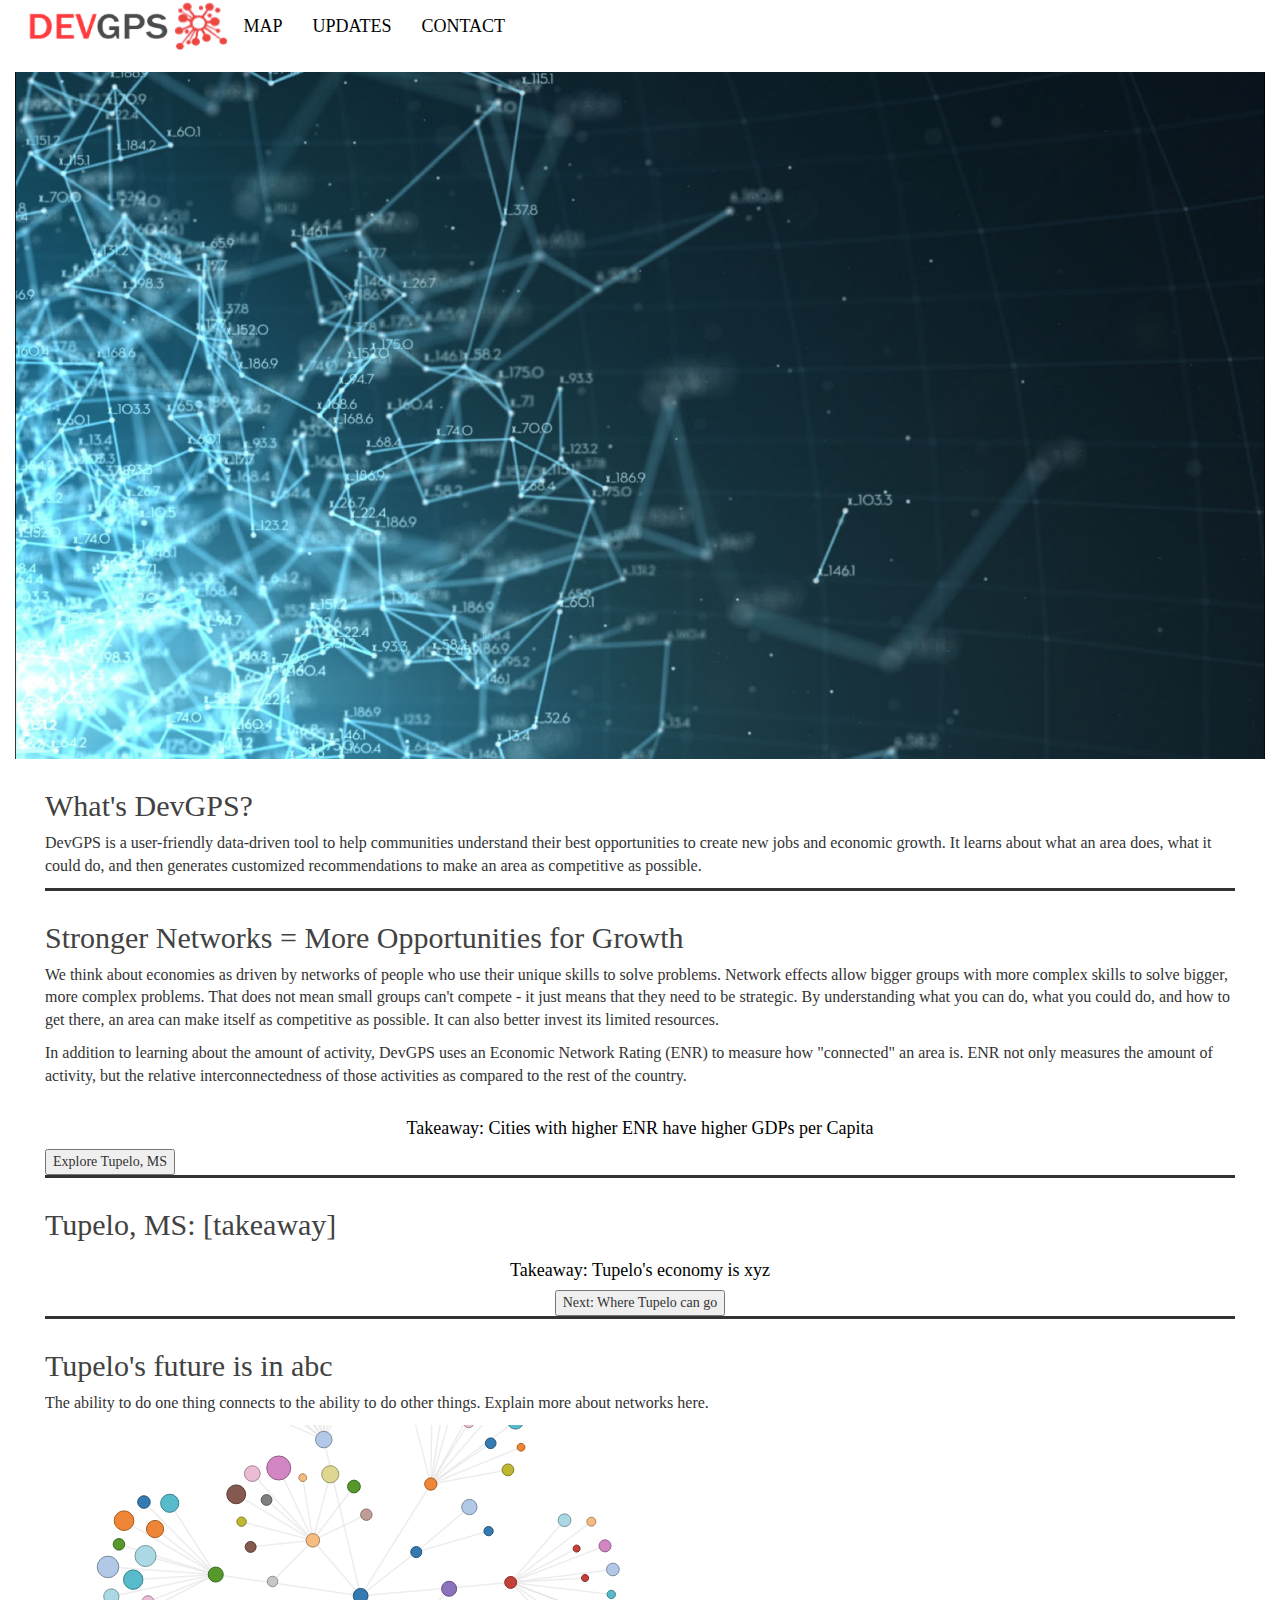
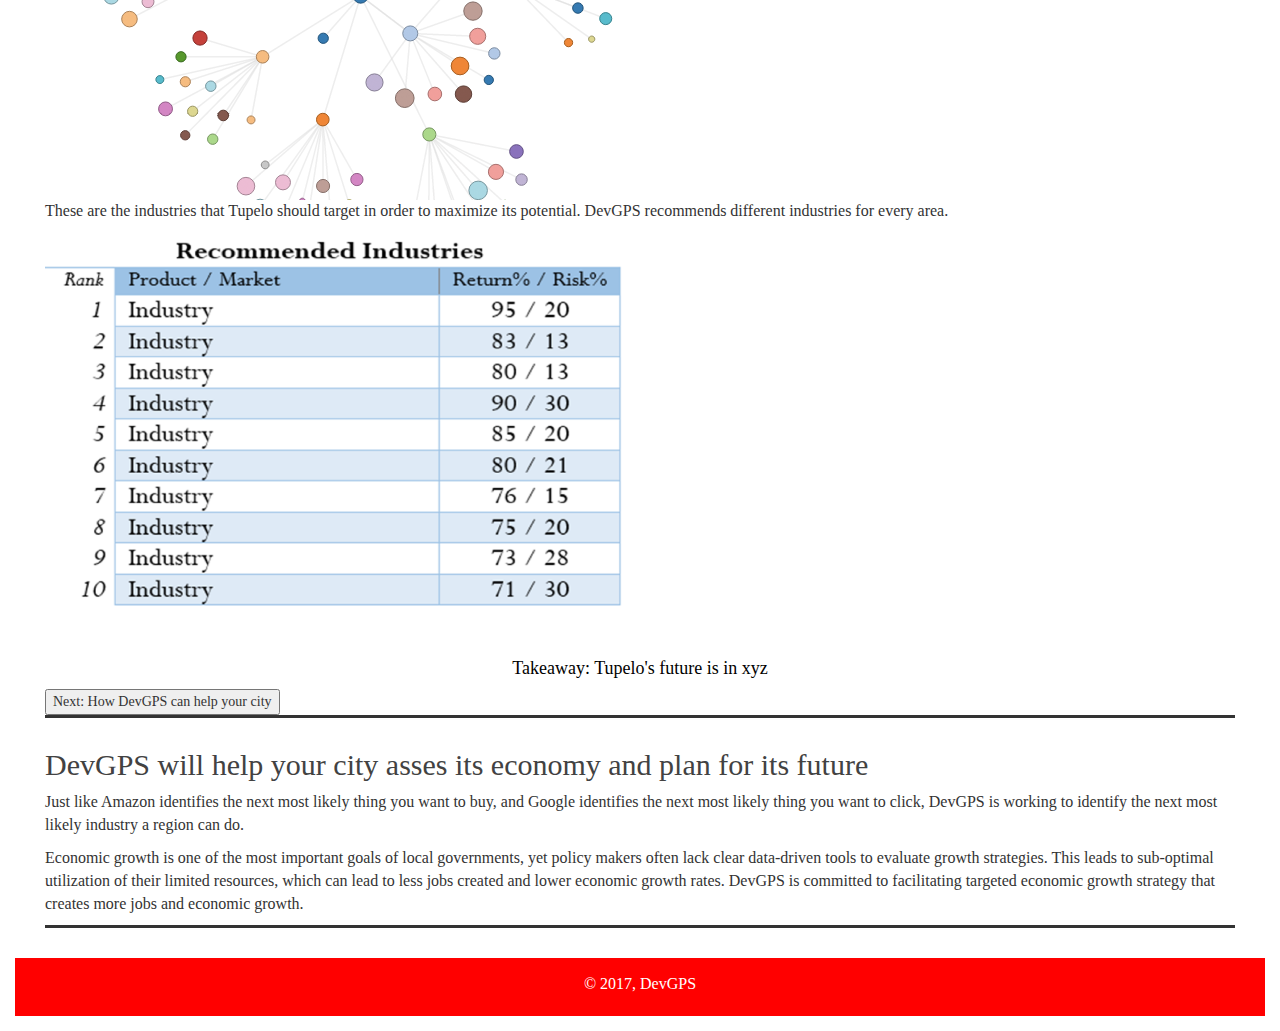
==== commit efa9df05: "new map data" ====
--- a/index.html
+++ b/index.html
@@ -40,61 +40,66 @@
         </ul>
     </nav>
 
-    <!--<div id="section0">-->
-        <!--<img src="img/index_background.png" width=100%>-->
-    <!--</div>-->
-
-    <div class="textbox">
-        <p>PART ONE: Big Picture. Cities with higher ENR have higher GDPs per Capita</p>
+    <div id="section0">
+        <img src="img/index_background.png" width=100%>
     </div>
 
-   <div class="row">
-       <div class="col-md-6">
-           <p>INTRO TEXT Just like Amazon identifies the next most likely thing you want to buy, and Google identifies the next most likely thing you want to click, DevGPS is working to identify the next most likely industry a region can do.
-           </p>
-           <p>Economic growth is one of the most important goals of local governments, yet policy makers often lack clear data-driven tools to evaluate growth strategies. This leads to sub-optimal utilization of their limited resources, which can lead to less jobs created and lower economic growth rates. DevGPS is committed to facilitating targeted economic growth strategy that creates more jobs and economic growth.
-           </p>
-       </div>
-       <div class="col-md-6" id="scatter"></div>
-   </div>
-
-    <div id="choropleth"></div>
-
-    <div class="textbox">
-        <p>PART ONE TAKEAWAY: Big Picture. Cities with higher ENR have higher GDPs per Capita</p>
+    <div class="section" id="section1">
+        <h1>What's DevGPS?</h1>
+        <p>DevGPS is a user-friendly data-driven tool to help communities understand their best opportunities to create new jobs and economic growth. It learns about what an area does, what it could do, and then generates customized recommendations to make an area as competitive as possible.</p>
     </div>
 
-    <div class="textbox">
-        <p>CLICK TO GO TO PART TWO: Pick a case study to dig deeper</p>
+    <div class="section" id="section2">
+        <h1>Stronger Networks = More Opportunities for Growth</h1>
+
+        <p>We think about economies as driven by networks of people who use their unique skills to solve problems. Network effects allow bigger groups with more complex skills to solve bigger, more complex problems. That does not mean small groups can't compete - it just means that they need to be strategic. By understanding what you can do, what you could do, and how to get there, an area can make itself as competitive as possible. It can also better invest its limited resources.
+        </p>
+        <p>In addition to learning about the amount of activity, DevGPS uses an Economic Network Rating (ENR) to measure how "connected" an area is. ENR not only measures the amount of activity, but the relative interconnectedness of those activities as compared to the rest of the country. </p>
+
+        <div class="row">
+           <div class="col-md-8" id="choropleth"></div>
+           <div class="col-md-4" id="scatter"></div>
+       </div>
+
+        <h2 align="center">Takeaway: Cities with higher ENR have higher GDPs per Capita</h2>
+
+        <button type="button" align="center" onClick="document.getElementById('section3').scrollIntoView();">Explore Tupelo, MS</button>
     </div>
 
-    <div class="textbox">
-        <p>PART TWO: Case Study: Where Case Study City is</p>
+    <div class="section" id="section3">
+        <h1>Tupelo, MS: [takeaway]</h1>
+
+        <div id="tree"></div>
+
+        <div id="bar"></div>
+
+        <h2 align="center">Takeaway: Tupelo's economy is xyz</h2>
+
+        <div style="text-align:center;"><button type="button" onClick="document.getElementById('section4').scrollIntoView();">Next: Where Tupelo can go</button></div>
     </div>
 
-    <div id="tree"></div>
+    <div class="section" id="section4">
+        <h1>Tupelo's future is in abc</h1>
+        <p>The ability to do one thing connects to the ability to do other things. Explain more about networks here.</p>
+        <img align="center" src="img/network.png">
+        <!--<div id="network"></div>-->
 
-    <div id="bar"></div>
+        <p>These are the industries that Tupelo should target in order to maximize its potential. DevGPS recommends different industries for every area.</p>
+        <img align="center" src="img/recommended.png" width=50%>
+        <!--<div id="recommended"></div>-->
 
+        <h2 align="center">Takeaway: Tupelo's future is in xyz</h2>
 
-    <div class="textbox">
-        <p>PART TWO TAKEAWAY: </p>
+        <button type="button" align="center" onClick="document.getElementById('section5').scrollIntoView();">Next: How DevGPS can help your city</button>
     </div>
 
-    <div class="textbox">
-        <p>PART THREE: Case Study: Where Case Study City can go</p>
-    </div>
+    <div class="section" id="section5">
+        <h1>DevGPS will help your city asses its economy and plan for its future</h1>
 
-    <div id="network"></div>
-
-    <div id="recommended"></div>
-
-    <div class="textbox">
-        <p>PART THREE TAKEAWAY: </p>
-    </div>
-
-    <div class="textbox">
-        <p>PART FOUR: Hire DevGPS and you can be like Case Study City</p>
+        <p>Just like Amazon identifies the next most likely thing you want to buy, and Google identifies the next most likely thing you want to click, DevGPS is working to identify the next most likely industry a region can do.
+        </p>
+        <p>Economic growth is one of the most important goals of local governments, yet policy makers often lack clear data-driven tools to evaluate growth strategies. This leads to sub-optimal utilization of their limited resources, which can lead to less jobs created and lower economic growth rates. DevGPS is committed to facilitating targeted economic growth strategy that creates more jobs and economic growth.
+        </p>
     </div>
 
     <div class="footer">
--- a/css/style.css
+++ b/css/style.css
@@ -2,10 +2,25 @@
     font-family: "Franklin Gothic Book";
 }
 
+p {
+    font-size: 16px;
+}
+
 h1 {
+    font-weight: 400;
+    font-size: 30px;
+    color: #424242;
+}
+
+h2 {
     font-weight: 400;
     font-size: 18px;
     color: black;
+}
+
+.section {
+    border-bottom: solid;
+    margin: 30px;
 }
 
 .textbox {
@@ -53,6 +68,14 @@
 
 /* Choropleth */
 
+
+#mapControls {
+    padding-top: 30px;
+    padding-bottom: 30px;
+    padding-left: 50px;
+    padding-right:30px;
+}
+
  .select path {
      fill: gray;
      stroke: #D3D3D3;
@@ -84,18 +107,23 @@
     padding: 1.5em 0 0 1.5em;
 }
 
+#masterMap {
+    border-right: solid;
+    margin: 5px;
+    border-width: 3px;
+}
+
 div.tooltip {
     position: absolute;
     text-align: center;
-    width: 120px;
-    height: 50px;
     padding: 2px;
-    font-size: 14px;
-    background: #fddbc7;
+    font-size: 12px;
+    background: #fafafa;
     border: 1px;
     border-radius: 8px;
     pointer-events: none;
-    font-family: 'Roboto', sans-serif;
+    max-width: none;
+    white-space: nowrap;
 }
 
 #title {
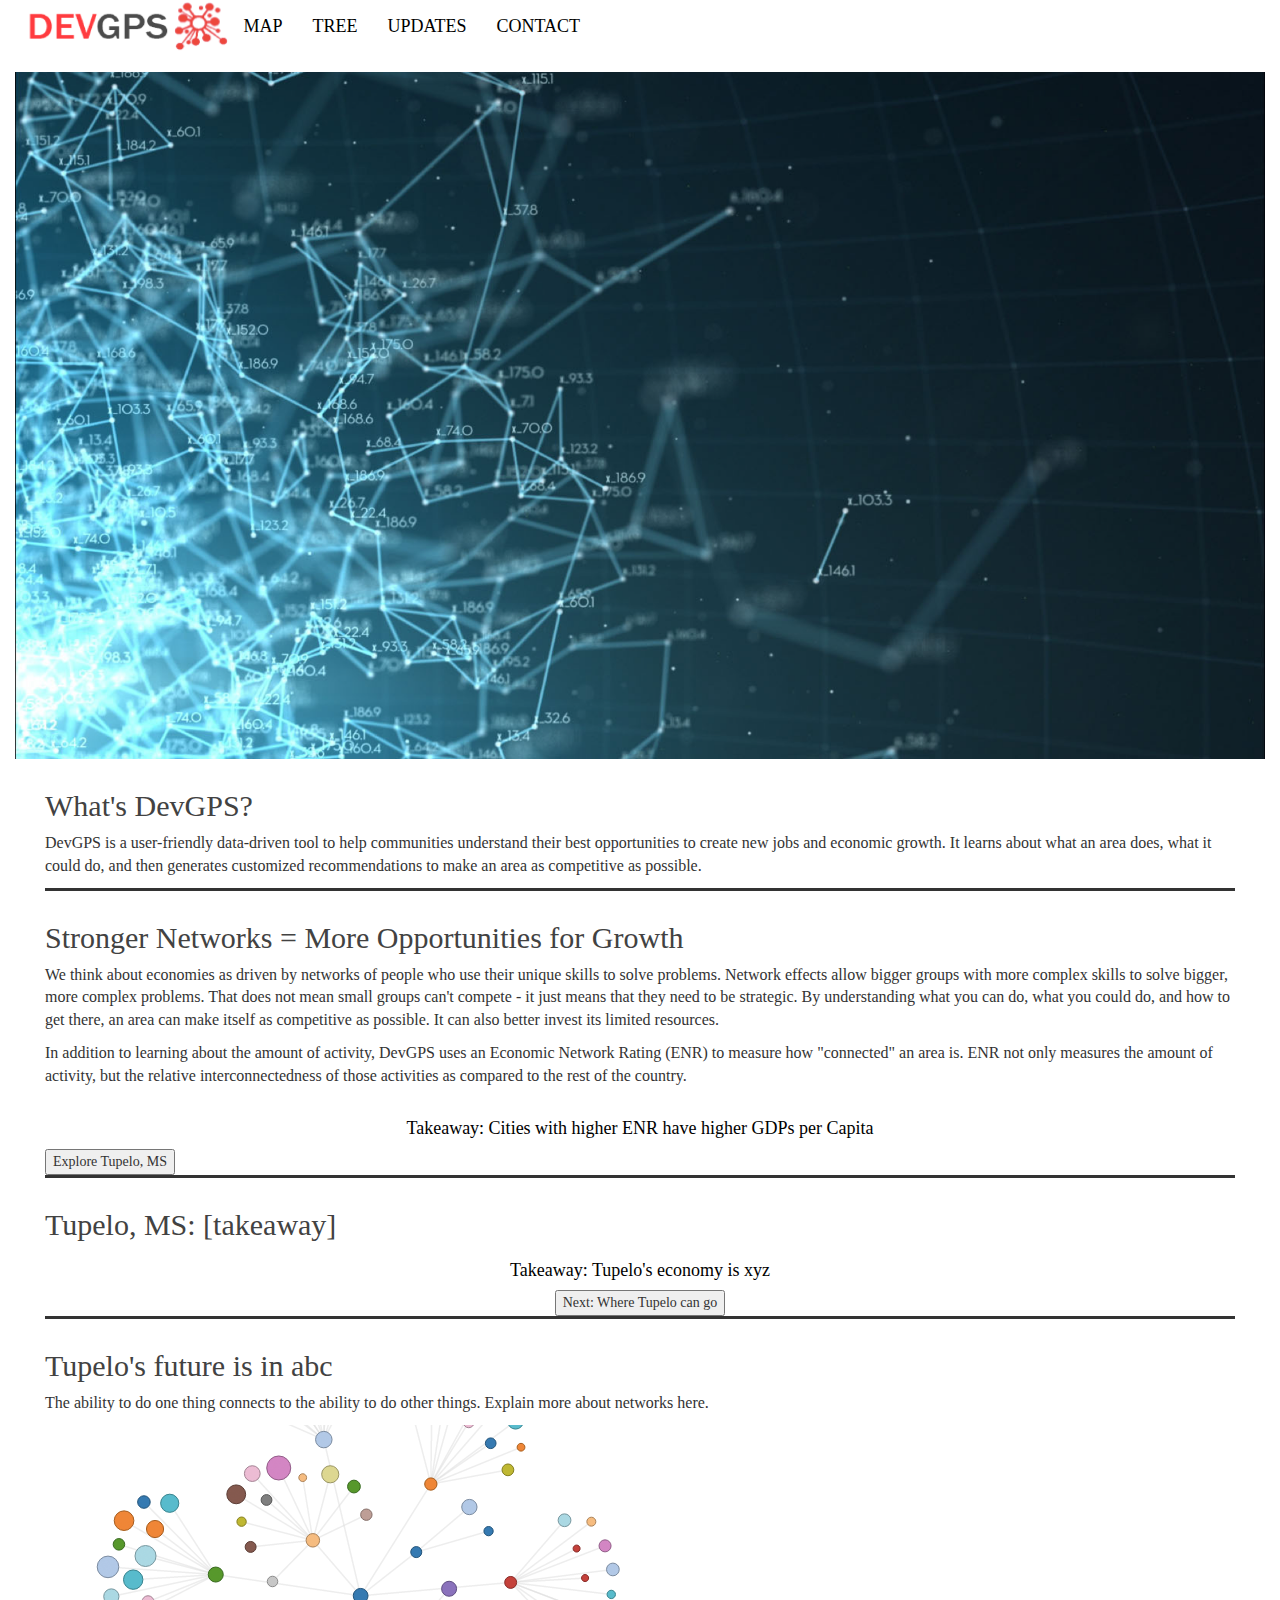
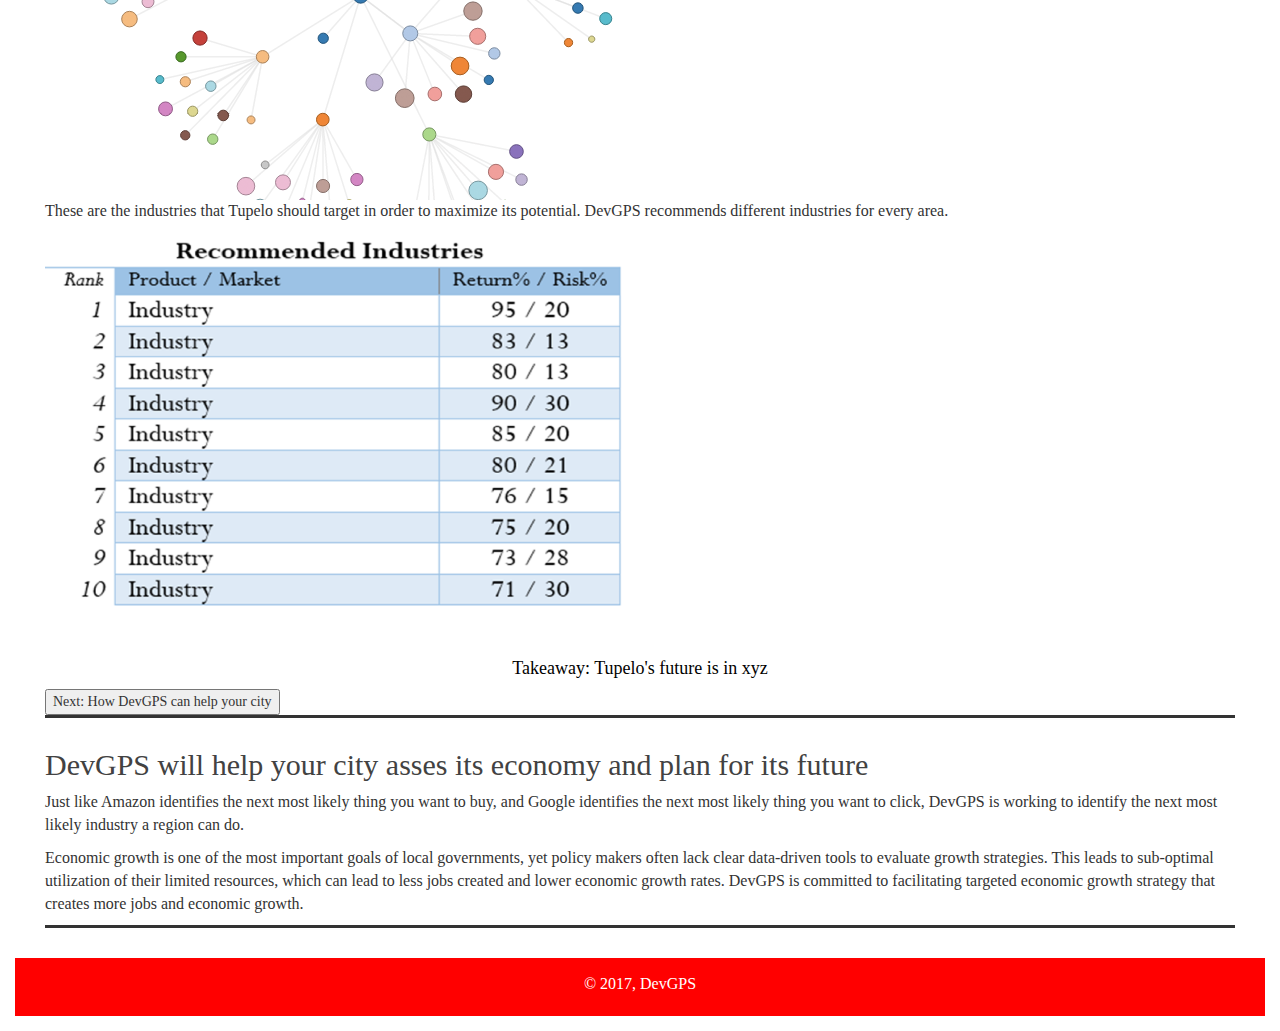
==== commit 932d2a65: "master tree" ====
--- a/index.html
+++ b/index.html
@@ -35,6 +35,7 @@
         <a href="index.html" class="navbar-left"><img src="img/logo_screengrab.png" height=50></a>
         <ul class="nav navbar-nav">
             <li><a href="map.html">MAP</a></li>
+            <li><a href="tree.html">TREE</a></li>
             <li><a href="updates.html">UPDATES</a></li>
             <li><a href="contact.html">CONTACT</a></li>
         </ul>
@@ -129,6 +130,7 @@
 <script src="js/recommended.js"></script>
 <script src="js/masterMap.js"></script>
 <script src="js/choroLegend.js"></script>
+<script src="js/masterTree.js"></script>
 
 </body>
 </html>--- a/css/style.css
+++ b/css/style.css
@@ -68,6 +68,20 @@
 
 /* Choropleth */
 
+.svg-container {
+    display: inline-block;
+    position: relative;
+    width: 100%;
+    padding-bottom: 62%;
+    vertical-align: middle;
+    overflow: hidden;
+}
+.svg-content {
+    display: inline-block;
+    position: absolute;
+    top: 0;
+    left: 0;
+}
 
 #mapControls {
     padding-top: 30px;
@@ -90,13 +104,14 @@
  }
 
 .states path {
-    fill: gray;
+    fill: #d3d3d3;
     stroke: #424242;
 }
 
 .statesLine {
     stroke: #424242;
     fill: none;
+    stroke-width: .5px;
 }
 .nation path {
     fill: none;
@@ -142,4 +157,53 @@
     fill: none;
     stroke: #000;
     shape-rendering: crispEdges;
+}
+
+/* Tree Map */
+
+.title {
+    font-weight: bold;
+    font-size: 24px;
+    text-align: center;
+    margin-top: 6px;
+    margin-bottom: 6px;
+}
+
+text {
+    pointer-events: none;
+}
+
+.grandparent text {
+    font-weight: bold;
+}
+
+rect {
+    fill: none;
+    stroke: #fff;
+}
+
+rect.parent,
+.grandparent rect {
+    stroke-width: 2px;
+}
+
+.grandparent rect {
+    fill: orange;
+}
+
+.grandparent:hover rect {
+    fill: #ee9700;
+}
+
+.children rect.parent,
+.grandparent rect {
+    cursor: pointer;
+}
+
+rect.parent {
+    pointer-events: all;
+}
+
+.children:hover rect.child {
+    fill: #aaa;
 }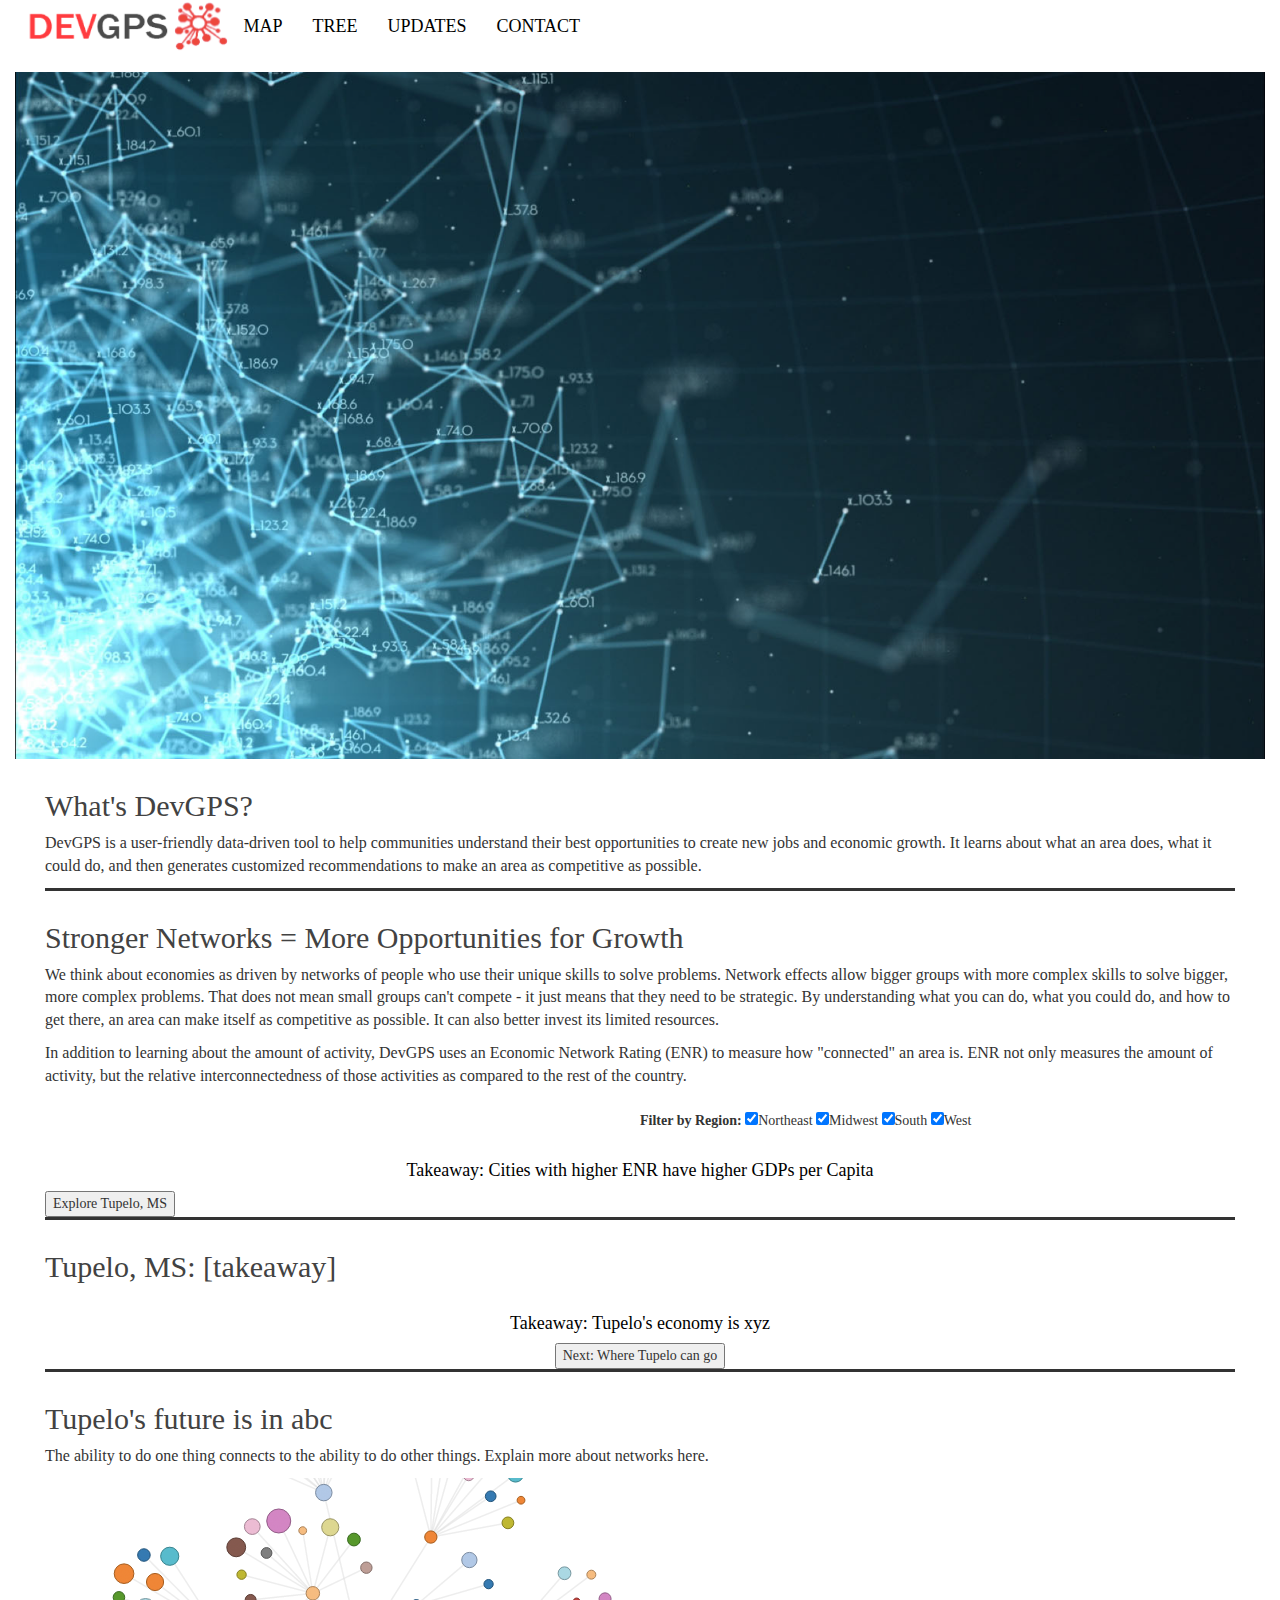
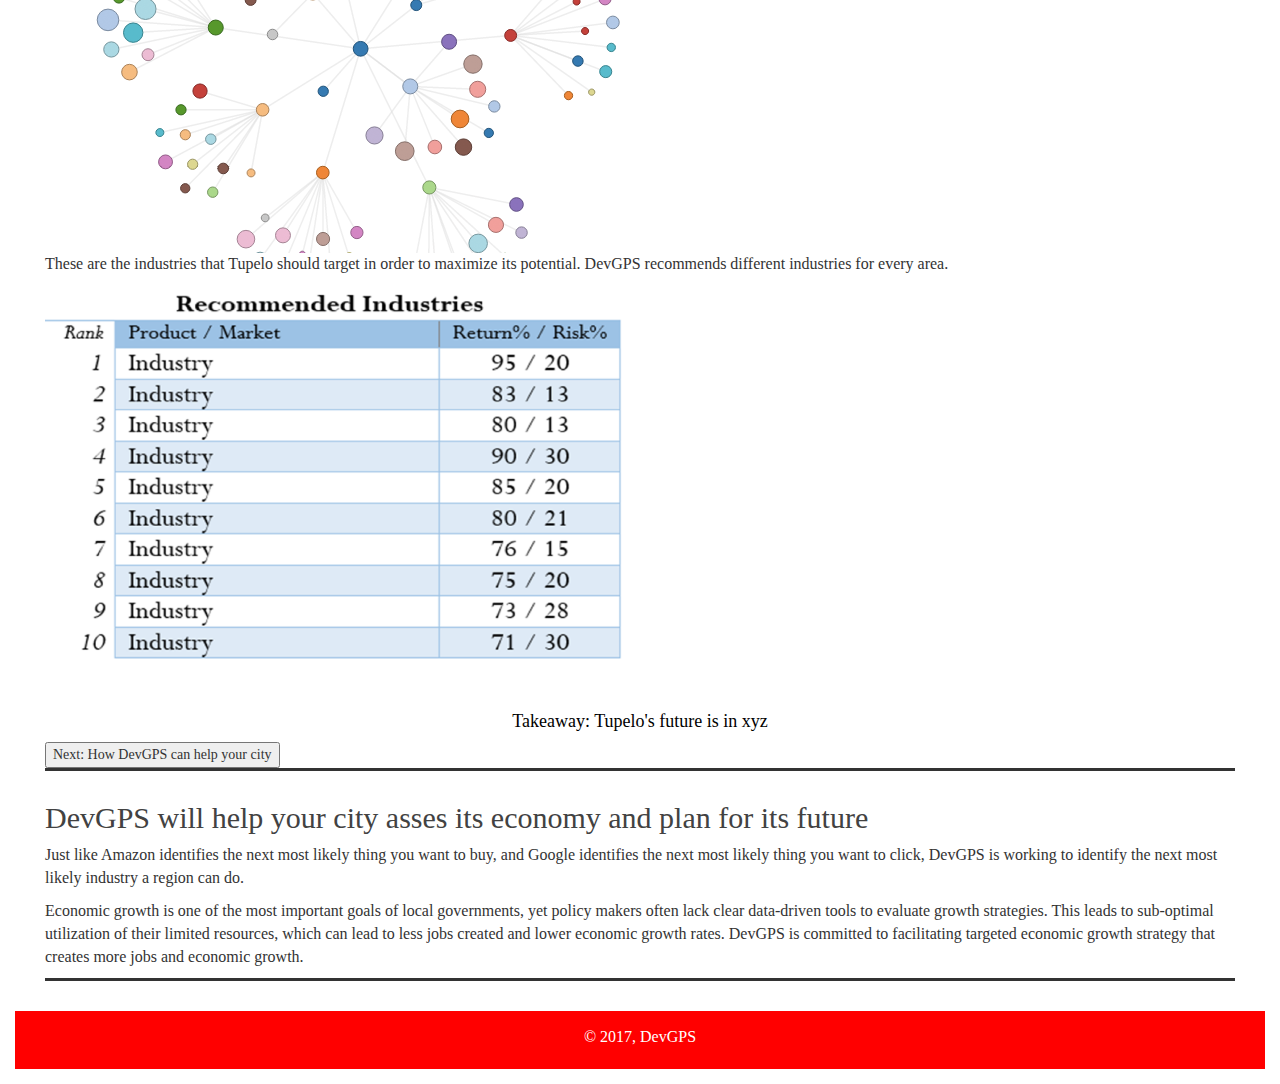
==== commit 4cbf2f05: "zoom and scatter" ====
--- a/index.html
+++ b/index.html
@@ -58,8 +58,24 @@
         <p>In addition to learning about the amount of activity, DevGPS uses an Economic Network Rating (ENR) to measure how "connected" an area is. ENR not only measures the amount of activity, but the relative interconnectedness of those activities as compared to the rest of the country. </p>
 
         <div class="row">
-           <div class="col-md-8" id="choropleth"></div>
-           <div class="col-md-4" id="scatter"></div>
+           <div class="col-md-6" id="choropleth" class="svg-container-choro"></div>
+           <div class="col-md-6">
+               <div class="row" id="scatter" class="svg-container-tree"></div>
+               <div class="row" id="filter" onchange="updateScatter()">
+                   <p><fieldset>
+                       <b>Filter by Region:</b>
+                       <input name='v' value="Northeast" type="checkbox" checked>Northeast
+                       </input>
+                       <input name="v" value="Midwest" type="checkbox" checked >Midwest
+                       </input>
+                       <input name="v" value="South" type="checkbox" checked >South
+                       </input>
+                       <input name="v" value="West" type="checkbox" checked >West
+                       </input>
+                    </fieldset></p>
+               </div>
+
+           </div>
        </div>
 
         <h2 align="center">Takeaway: Cities with higher ENR have higher GDPs per Capita</h2>
@@ -70,9 +86,10 @@
     <div class="section" id="section3">
         <h1>Tupelo, MS: [takeaway]</h1>
 
-        <div id="tree"></div>
-
-        <div id="bar"></div>
+        <div class="row">
+            <div class="col-md-6"  id="tree" class="svg-container-tree"></div>
+            <div class="col-md-6" id="bar" class="svg-container-bar"></div>
+        </div>
 
         <h2 align="center">Takeaway: Tupelo's economy is xyz</h2>
 
@@ -131,6 +148,7 @@
 <script src="js/masterMap.js"></script>
 <script src="js/choroLegend.js"></script>
 <script src="js/masterTree.js"></script>
+<script src="js/masterBar.js"></script>
 
 </body>
 </html>--- a/css/style.css
+++ b/css/style.css
@@ -68,7 +68,7 @@
 
 /* Choropleth */
 
-.svg-container {
+.svg-container-choro {
     display: inline-block;
     position: relative;
     width: 100%;
@@ -90,20 +90,17 @@
     padding-right:30px;
 }
 
+.overlay {
+    fill: none;
+    pointer-events: all;
+}
+
  .select path {
      fill: gray;
      stroke: #D3D3D3;
  }
 
- .states {
-     cursor: pointer;
- }
-
- .states.active {
-     fill: orange;
- }
-
-.states path {
+.statesFill path {
     fill: #d3d3d3;
     stroke: #424242;
 }
@@ -159,7 +156,31 @@
     shape-rendering: crispEdges;
 }
 
+.line {
+    stroke: #E4002B;
+    fill: none;
+    stroke-width: 3;
+}
+
 /* Tree Map */
+
+.svg-container-tree {
+    display: inline-block;
+    position: relative;
+    width: 100%;
+    padding-bottom: 100%;
+    vertical-align: middle;
+    overflow: hidden;
+}
+
+.svg-container-masterTree {
+    display: inline-block;
+    position: relative;
+    width: 100%;
+    padding-bottom: 40%;
+    vertical-align: middle;
+    overflow: hidden;
+}
 
 .title {
     font-weight: bold;
@@ -206,4 +227,14 @@
 
 .children:hover rect.child {
     fill: #aaa;
+}
+
+/* Scatter Plot */
+.svg-container-bar {
+    display: inline-block;
+    position: relative;
+    width: 100%;
+    padding-bottom: 100%;
+    vertical-align: middle;
+    overflow: hidden;
 }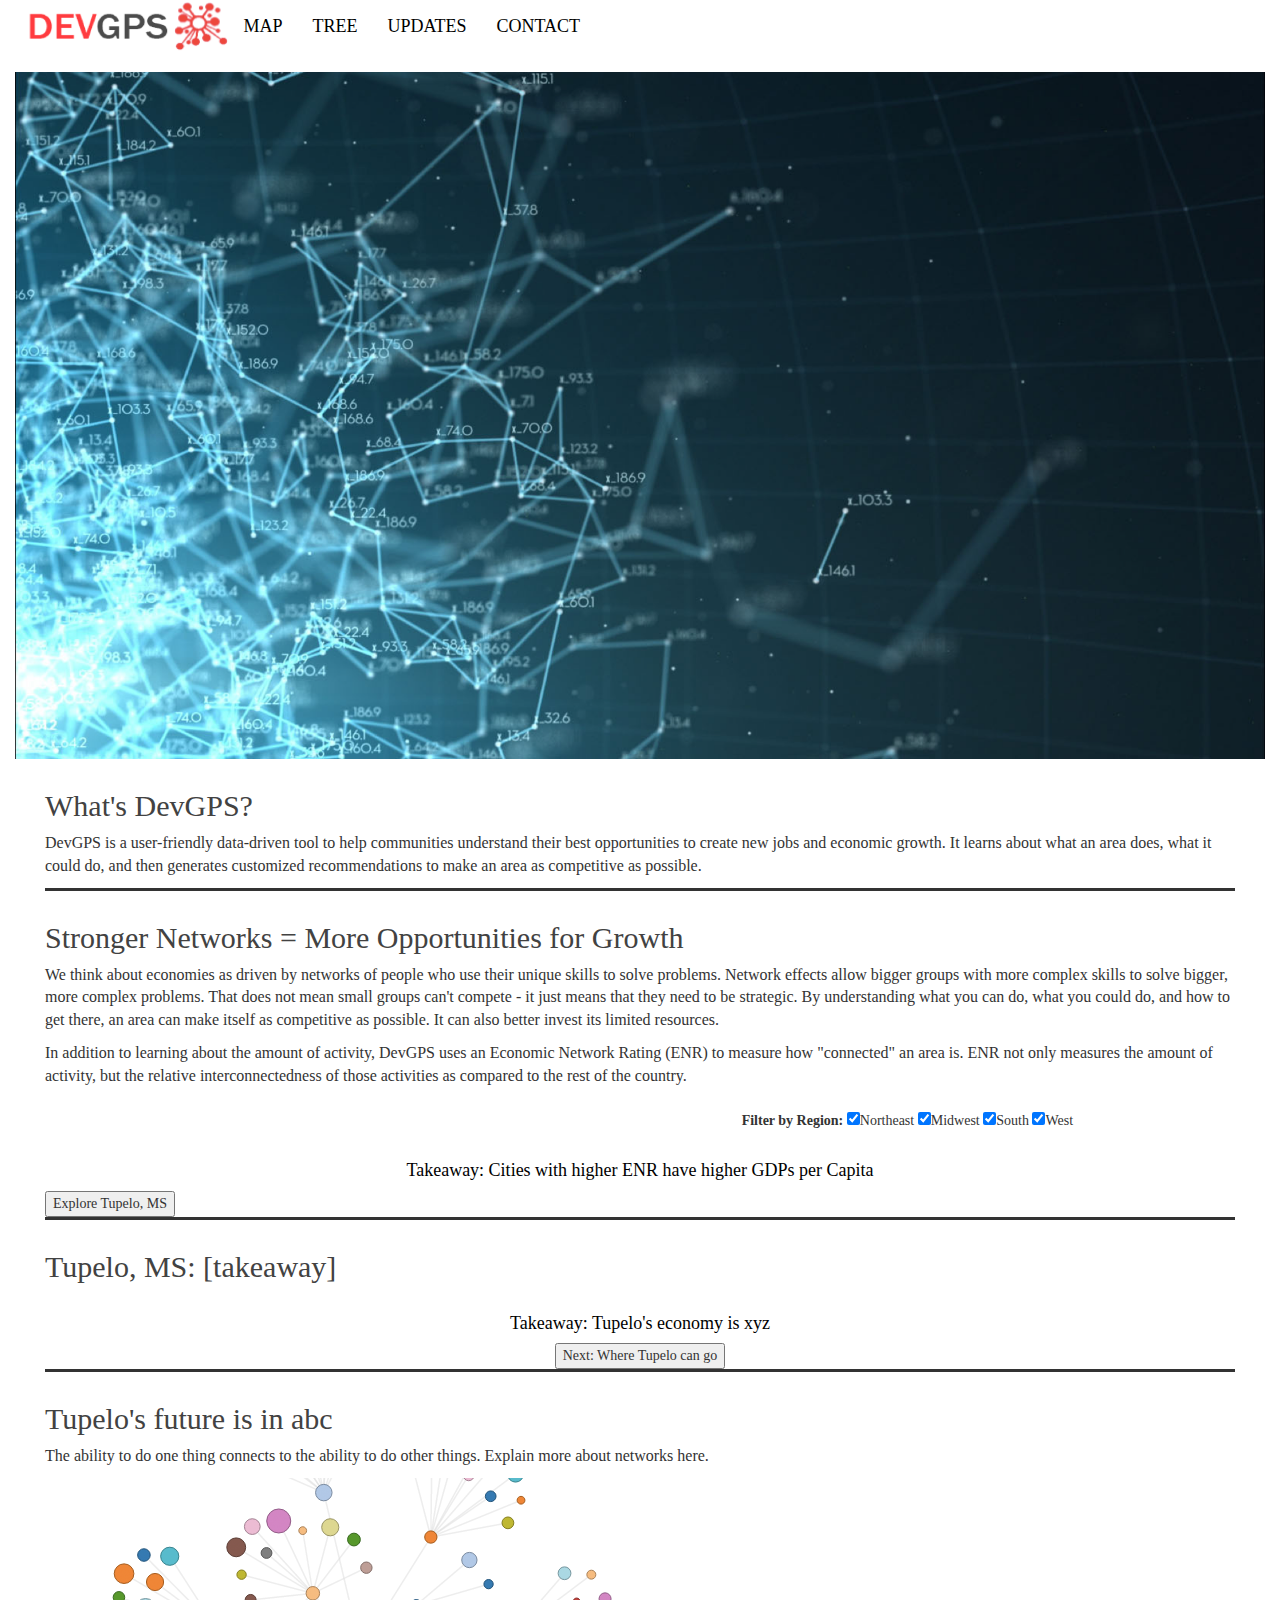
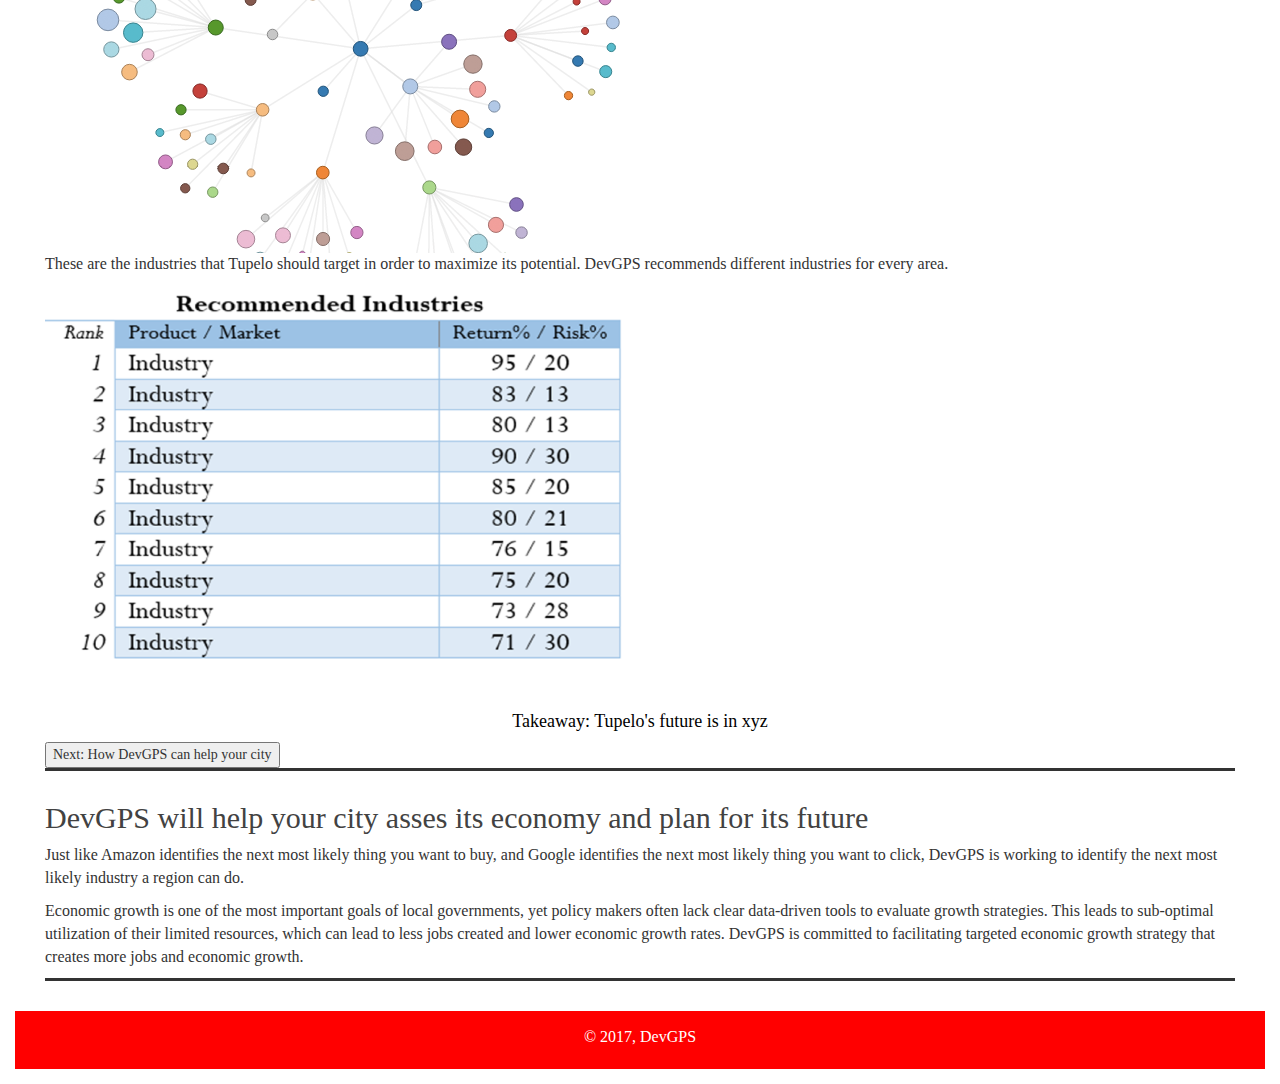
==== commit 43319833: "scatter fix" ====
--- a/index.html
+++ b/index.html
@@ -58,8 +58,8 @@
         <p>In addition to learning about the amount of activity, DevGPS uses an Economic Network Rating (ENR) to measure how "connected" an area is. ENR not only measures the amount of activity, but the relative interconnectedness of those activities as compared to the rest of the country. </p>
 
         <div class="row">
-           <div class="col-md-6" id="choropleth" class="svg-container-choro"></div>
-           <div class="col-md-6">
+           <div class="col-md-7" id="choropleth" class="svg-container-choro"></div>
+           <div class="col-md-5">
                <div class="row" id="scatter" class="svg-container-tree"></div>
                <div class="row" id="filter" onchange="updateScatter()">
                    <p><fieldset>
--- a/css/style.css
+++ b/css/style.css
@@ -66,13 +66,19 @@
     color: black;
 }
 
+/* Choropleth Legend */
+
+.legendRect {
+    stroke: #525252;
+}
+
 /* Choropleth */
 
 .svg-container-choro {
     display: inline-block;
     position: relative;
     width: 100%;
-    padding-bottom: 62%;
+    padding-bottom: 60%;
     vertical-align: middle;
     overflow: hidden;
 }
@@ -90,23 +96,18 @@
     padding-right:30px;
 }
 
-.overlay {
-    fill: none;
-    pointer-events: all;
-}
-
  .select path {
-     fill: gray;
-     stroke: #D3D3D3;
+     fill:  #ebebeb;
+     stroke: #525252;
  }
 
 .statesFill path {
-    fill: #d3d3d3;
-    stroke: #424242;
+    fill: #ebebeb;
+    stroke: #525252;
 }
 
 .statesLine {
-    stroke: #424242;
+    stroke: #525252;
     fill: none;
     stroke-width: .5px;
 }
@@ -122,7 +123,8 @@
 #masterMap {
     border-right: solid;
     margin: 5px;
-    border-width: 3px;
+    border-right-color: #525252;
+    border-width: 1px;
 }
 
 div.tooltip {
